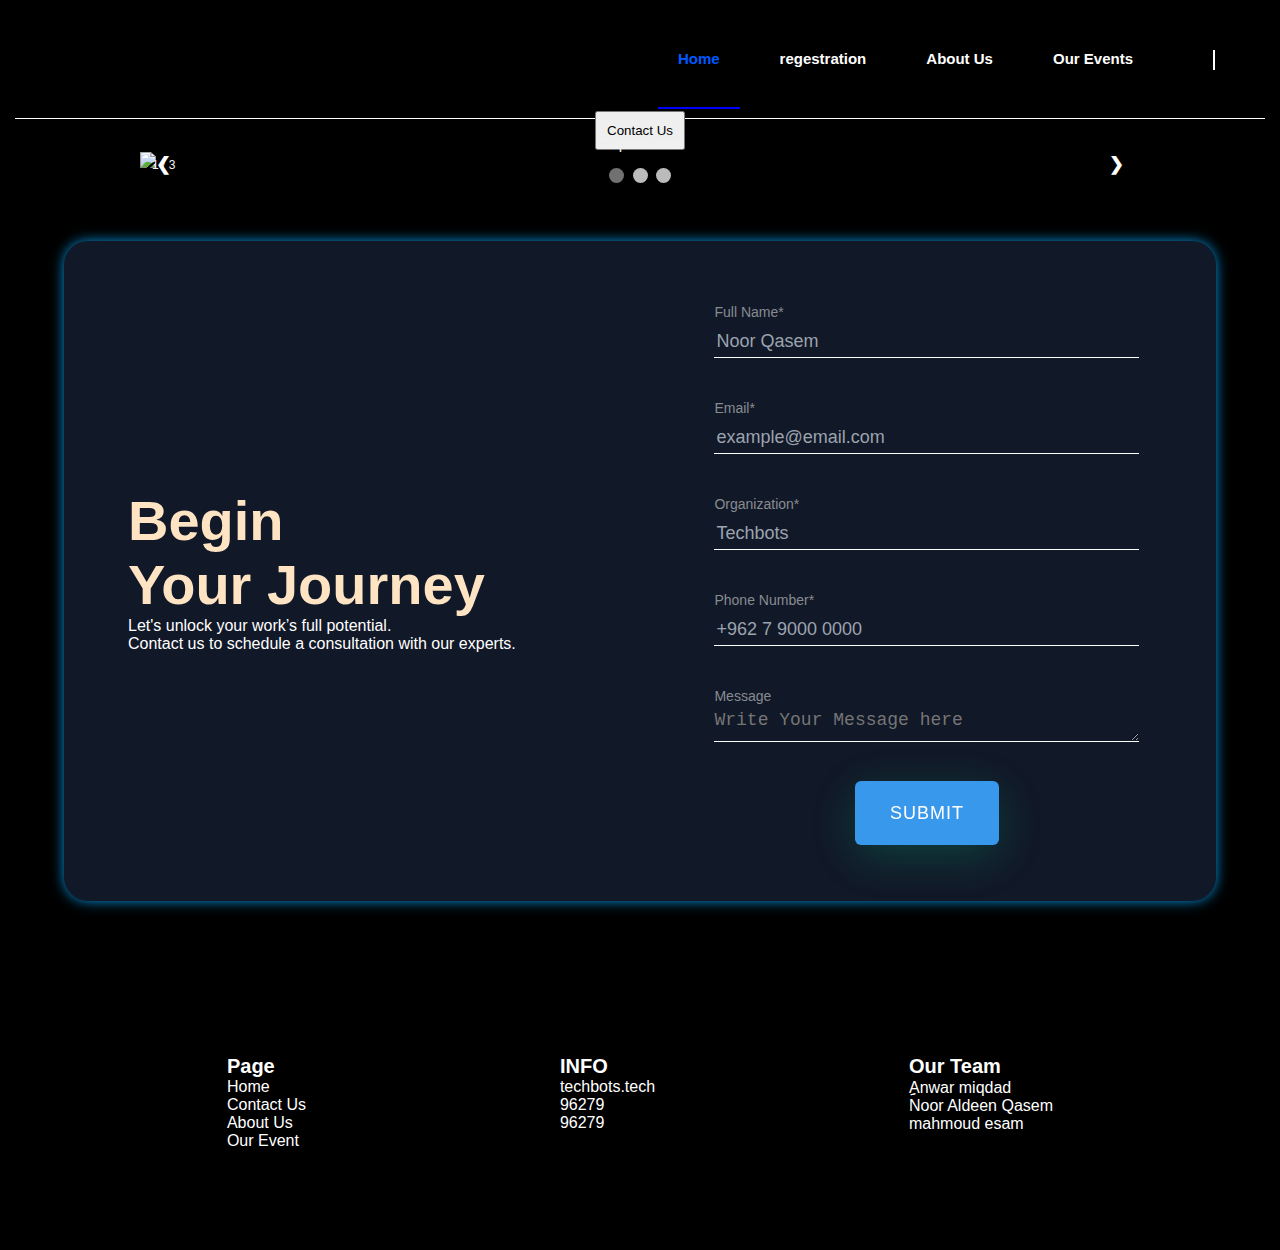
==== index.html @ 73d65dd1 "Added Home Page" ====
<!DOCTYPE html>
<html lang="en">
  <head>
    <meta charset="UTF-8" />
    <meta name="viewport" content="width=device-width, initial-scale=1.0" />
    <link rel="stylesheet" href="index.css" />
    <link rel="stylesheet" href="normalize.css" />
    <link rel="stylesheet" href="button.css" />
    <!-- Font Awesome  -->
    <link rel="stylesheet" href="all.min.css" />
    <!-- Google fonts-->
    <link rel="preconnect" href="https://fonts.googleapis.com" />
    <link rel="preconnect" href="https://fonts.gstatic.com" crossorigin />

    <link rel="stylesheet" href="" />
    <title>Techbots</title>
    <style>
      * {
        box-sizing: border-box;
      }
      body {
        font-family: Verdana, sans-serif;
        margin: 0;
      }
      .mySlides {
        display: none;
      }
      img {
        vertical-align: middle;
      }

      /* Slideshow container */
      .slideshow-container {
        max-width: 1000px;
        position: relative;
        margin: auto;
      }

      /* Next & previous buttons */
      .prev,
      .next {
        cursor: pointer;
        position: absolute;
        top: 50%;
        width: auto;
        padding: 16px;
        margin-top: -22px;
        color: white;
        font-weight: bold;
        font-size: 18px;
        transition: 0.6s ease;
        border-radius: 0 3px 3px 0;
        user-select: none;
      }

      /* Position the "next button" to the right */
      .next {
        right: 0;
        border-radius: 3px 0 0 3px;
      }

      /* On hover, add a black background color with a little bit see-through */
      .prev:hover,
      .next:hover {
        background-color: rgba(0, 0, 0, 0.8);
      }

      /* Caption text */
      .text {
        color: #f2f2f2;
        font-size: 15px;
        padding: 8px 12px;
        position: absolute;
        bottom: 8px;
        width: 100%;
        text-align: center;
      }

      /* Number text (1/3 etc) */
      .numbertext {
        color: #f2f2f2;
        font-size: 12px;
        padding: 8px 12px;
        position: absolute;
        top: 0;
      }

      /* The dots/bullets/indicators */
      .dot {
        cursor: pointer;
        height: 15px;
        width: 15px;
        margin: 0 2px;
        background-color: #bbb;
        border-radius: 50%;
        display: inline-block;
        transition: background-color 0.6s ease;
      }

      .active,
      .dot:hover {
        background-color: #717171;
      }

      /* Fading animation */
      .fade {
        animation-name: fade;
        animation-duration: 1.5s;
      }

      @keyframes fade {
        from {
          opacity: 0.4;
        }
        to {
          opacity: 1;
        }
      }

      /* On smaller screens, decrease text size */
      @media only screen and (max-width: 300px) {
        .prev,
        .next,
        .text {
          font-size: 11px;
        }
      }
    </style>
  </head>
  <body>
    <div class="videocontant">
      <header>
        <div class="container">
          <a href="index.html">
            <img src="logo.png" style="width: 150px; height: 100" alt=""
          /></a>
          <nav>
            <ul>
              <li>
                <a
                  href="index.html"
                  style="
                    color: rgb(0, 89, 255);
                    border-bottom: 2px solid rgb(0, 0, 255);
                  "
                  >Home</a
                >
              </li>
              <li><a href="contact.html">regestration</a></li>
              <li><a href="about.html">About Us</a></li>
              <li><a href="ourevent.html">Our Events</a></li>
              <li><img src="menu.svg" alt="" onclick="myFunction()"></li>
            </ul>
             <div class="form">
             
                <i class="fas fa-search"> </i>
              </div>
          </nav>
        </div>
      </header>         

   

      <div class="inernal" style="position: relative">
        <video
          src="intro.mp4"
          autoplay
          loop
          muted
          style="width: 100%; height: auto"
        ></video>
        <a href="#contact-us">
          <button
            class="but"
            style="
              position: absolute;
              bottom: 0px;
              justify-content: center;
              align-content: center;
              bottom: 0px;
              left: 50%;
              transform: translateX(-50%);
            "
          >
            Contact Us
          </button>
        </a>
      </div>
      <div class="mobile-container" id="mobile" style="top: -100px; padding: 10px;">

        <!-- Top Navigation Menu -->
        <div class="topnav">
           <div id="myLinks" class="topdiv" style="color:'6744ff';">
            <a href="index.html">Home</a>
            <a href="contact.html">regestration</a>
            <a href="about.html">About Us</a>
            <a href="ourevent.html">Our Events</a>
          </div>
      
             
          
        </div>
      </div>
    </div> 

    <div class="buttom" style="display: none">
      <a href="#contact-us" style="text-decoration: none">
        <button class="contact-us-buttom">Contact Us</button></a
      >
    </div>

    <div class="slideshow-container">
      <div class="mySlides fade">
        <div class="numbertext">1 / 3</div>
        <img src="evening.jpg" style="width: 100%" />
        <div class="text">Caption one</div>
      </div>

      <div class="mySlides fade">
        <div class="numbertext">2 / 3</div>
        <img src="evening.jpg" style="width: 100%" />
        <div class="text">Caption Two</div>
      </div>

      <div class="mySlides fade">
        <div class="numbertext">3 / 3</div>
        <img src="evening.jpg" style="width: 100%" />
        <div class="text">Caption Three</div>
      </div>

      <a class="prev" onclick="plusSlides(-1)">❮</a>
      <a class="next" onclick="plusSlides(1)">❯</a>
    </div>

    <div style="text-align: center">
      <span class="dot" onclick="currentSlide(1)"></span>
      <span class="dot" onclick="currentSlide(2)"></span>
      <span class="dot" onclick="currentSlide(3)"></span>
    </div>
    <br /><br /><br />

    <div class="boxc">
      <div class="box-contact" id="contact-us">
        <div class="contact-header">
          <h2 class="contact-title">Begin<br />Your Journey</h2>
          <div class="services-description">
            Let's unlock your work’s full potential.<br />Contact us to schedule
            a consultation with our experts.
          </div>
        </div>
        <div class="contact-form-container">
          <div class="w-form">
            <form
              id="email-form"
              name="email-form"
              data-name="Email Form"
              method="get"
              aria-label="Email Form"
            >
              <div class="input-group first">
                <div class="input-overlay">
                  <input
                    class="text-field w-input"
                    maxlength="256"
                    name="Full-Name"
                    data-name="Full Name"
                    placeholder="Noor Qasem"
                    type="text"
                    id="Full-Name"
                    required=""
                  /><label for="Full-Name" class="field-label"
                    >Full Name<span class="purple-text">*</span></label
                  >
                </div>
              </div>
              <div class="input-group">
                <div class="input-overlay">
                  <input
                    class="text-field w-input"
                    maxlength="256"
                    name="Email"
                    data-name="Email"
                    placeholder="example@email.com"
                    type="email"
                    id="Email"
                    required=""
                  /><label for="Email" class="field-label"
                    >Email<span class="purple-text">*</span></label
                  >
                </div>
              </div>
              <div class="input-group">
                <div class="input-overlay">
                  <input
                    class="text-field w-input"
                    maxlength="256"
                    name="Organization"
                    data-name="Organization"
                    placeholder="Techbots"
                    type="text"
                    id="Organization"
                    required=""
                  /><label for="Organization" class="field-label"
                    >Organization<span class="purple-text">*</span></label
                  >
                </div>
              </div>
              <div class="input-group">
                <div class="input-overlay">
                  <input
                    class="text-field w-input"
                    maxlength="256"
                    name="Phone"
                    data-name="Phone"
                    placeholder="+962 7 9000 0000"
                    type="tel"
                    id="Phone"
                    required=""
                  /><label for="Phone" class="field-label"
                    >Phone Number<span class="purple-text">*</span></label
                  >
                </div>
              </div>
              <div class="input-group">
                <div class="input-overlay">
                  <textarea
                    placeholder="Write Your Message here"
                    maxlength="5000"
                    id="Message"
                    name="Message"
                    data-name="Message"
                    class="textarea w-input"
                  ></textarea
                  ><label for="Message" class="field-label"
                    >Message<span class="purple-text"></span
                  ></label>
                </div>
              </div>

              <div
                data-kind="magnetic"
                data-w-id="79c69b9e-eefe-d1c8-4093-339d5ad7ad31"
                class="submit-container"
                style="
                  transform: translate3d(0px, 0px, 0px) scale3d(1, 1, 1)
                    rotateX(0deg) rotateY(0deg) rotateZ(0deg) skew(0deg, 0deg);
                  transform-style: preserve-3d;
                "
              >
                <div
                  class="btn-content"
                  style="
                    will-change: transform;
                    transform: translate3d(0.0008px, -0.001px, 0px)
                      scale3d(1, 1, 1) rotateX(0deg) rotateY(0deg) rotateZ(0deg)
                      skew(0deg, 0deg);
                    transform-style: preserve-3d;
                  "
                >
                  <input
                    type="submit"
                    data-wait="Please wait..."
                    class="submit-button w-button"
                    value="Submit"
                  />
                </div>
                <div
                  style="
                    transform: translate3d(-72%, 72%, 0px) scale3d(1, 1, 1)
                      rotateX(0deg) rotateY(0deg) rotateZ(0deg) skew(0deg, 0deg);
                    transform-style: preserve-3d;
                  "
                  class="btn-hover-bg"
                ></div>
              </div>
            </form>
          </div>
        </div>
      </div>
    </div>
    <!-- <div class="inside">
      <div class="one">one</div>
      <div class="two">two</div>
    </div>
    <br /><br /><br /><br /><br /><br /><br /><br /><br /><br /><br /><br /><br /><br /><br /><br /><br /><br /><br /><br /><br /><br /><br /><br /><br /> -->
    <br /><br /><br />
    <footer>
      <ul class="footer-col">
        <h3>Page</h3>
        <li><a href="index.html">Home</a></li>
        <li><a href="contact.html">Contact Us</a></li>
        <li><a href="about.html">About Us</a></li>
        <li><a href="ourevent.html">Our Event</a></li>
      </ul>
      <ul class="footer-col">
        <h3>INFO</h3>
        <li>techbots.tech</li>
        <li>96279</li>
        <li>96279</li>
      </ul>
      <ul class="footer-col">
        <h3><p>Our Team</p></h3>
        <li>ِِAnwar miqdad</li>
        <li><a href="profile.html">Noor Aldeen Qasem</a></li>
        <li>mahmoud esam</li>
      </ul>
    </footer>

    <script>
    function myFunction() {   
        
        var x = document.getElementById("mobile");
       
        if (x.style.display === "block") {
          x.style.display = "none";
          //    y.style.display="none";
        } else {
          x.style.display = "block";
          //y.style.display="flex !important";
        }
      }

      let slideIndex = 1;
      showSlides(slideIndex);

      function plusSlides(n) {
        showSlides((slideIndex += n));
      }

      function currentSlide(n) {
        showSlides((slideIndex = n));
      }

      function showSlides(n) {
        let i;
        let slides = document.getElementsByClassName("mySlides");
        let dots = document.getElementsByClassName("dot");
        if (n > slides.length) {
          slideIndex = 1;
        }
        if (n < 1) {
          slideIndex = slides.length;
        }
        for (i = 0; i < slides.length; i++) {
          slides[i].style.display = "none";
        }
        for (i = 0; i < dots.length; i++) {
          dots[i].className = dots[i].className.replace(" active", "");
        }
        slides[slideIndex - 1].style.display = "block";
        dots[slideIndex - 1].className += " active";
      }
      
    </script>
  </body>
</html>
---- index.css ----
* {
  box-sizing: border-box;
  -moz-box-sizing: border-box;
  padding: 0;
   margin: 0;
}
html {
  scroll-behavior: smooth;
}
body {
  font-family: sans-serif;
  background-color: black;
  
}
ul {
  list-style: none;
}
.videocontant{
  width: 100%;
  height: 25%;
  position: relative;
  right: 0;
  bottom: 0;
}
video {
  bottom: 0;
  right: 0;
  width: 100%;
  height: 100%;
  z-index: -1;
  display: block;
  position: relative;

}

/* @media (min-aspect-ratio: 16/9) {
    video {
    width: 100%;
    height: auto;
    height: 100%;
  }
}
@media (max-aspect-ratio: 16/9) {
      video {
    width: auto;
    height: 100%;
  }
} */
@media (max-width: 450px) {
}
/* @media (min-width: 450px) {
  .gg .block2,
  .gg .block {
    width: calc(50%);
  }
  .text {
    font-size: 14px;
    overflow: hidden;
  }
} */
/*Small Screens*/
@media (min-width:800px) {
  header nav ul li img,
  header nav .form i img {
    display: none !important;
    

  }
  .mobile-container{
    display: none !important;
  }
}
@media (max-width: 800px) {
   header .container nav ul li a {
    display: none !important;
  }
  header .container {
    padding: 10px;
  }
  .footer-col {
    display: block !important;
    padding: 40px;
    width: 100%;
  }
  .footer-col li {
    font-size: 10px;
    padding: 1px !important;

    white-space: nowrap;
  }
  .footer-col h3 {
    white-space: nowrap;
    font-size: 15px;
  }
}
/* 
@media (min-width: 900px) {
  .gg .block2,
  .gg .block {
    width: calc(500px);
    overflow: hidden;
  }
  .text {
    font-size: 17px;

    overflow: hidden;
  }
}*/

.container {
  padding-left: 15px;
  padding-right: 15px;
  margin-left: auto;
  margin-right: auto;
}


header .container {
  display: flex;
  justify-content: space-between;

  align-items: center;
  position: absolute;
  width: 100%;
}

header .container::after {
  content: "";
  position: absolute;
  height: 1px;
  background-color: rgb(255, 255, 255);
  width: calc(100% - 30px);
  bottom: 0;
  left: 15px;
}
header nav {
  flex: 1;
  display: flex;
  justify-content: flex-end;
  align-items: center;
}
header nav ul {
    
  display: flex;
}
header .container nav ul li img,
header .container nav ul li a {
  display: block;
  margin: 10px;
  color: rgb(255, 255, 255);
  font-size: 15px;
  font-weight: bold;
  font-family: sans-serif;
  text-decoration: none;
  padding: 40px 20px;
  position: relative;
  transition: 0.03s;
  z-index: 5;
}
header .container nav ul li img{
  right: -77px;
  display: block;
}

header nav ul li a:active,
header nav ul li a:hover {
  color: rgb(0, 89, 255);
  border-bottom: 2px solid rgb(0, 0, 255);
}
header nav .form {
  width: 1px;
  position: relative;
  height: 20px;
  margin-left: 100px;
  border: 1px solid rgb(255, 255, 255);
  right: 50px;
}
header nav .form i {
  color: rgb(255, 255, 255);
  position: absolute;
  font-size: 20px;
  top: 10%;
  transform: translate(10px);
}
header nav .form i img {
  transform: translate(-38px);
  top: -4px;
  position: absolute;
}

.mobile-container {
  display: block;
  position: relative;
  top: 65px;
   background-color: #c2b7ff;
  padding: 28px;
  align-content: space-between;
  border: black 1px solid;
 }
 .mobile-container .topdiv a:hover{
  color: #745fec;
 }
 .mobile-container .topdiv{
  color: #000;
  width: 100%;
  display: flex;
  flex-wrap: wrap;
  justify-content: space-evenly;

 
   
 } 
 .mobile-container .topdiv a{
  margin: 12px;
 
  
    
  } 
 .mobile-container .topnav{
 align-content: center;
 display: flex; justify-content: space-evenly;
 flex-wrap: wrap;
 }
 
 #mobile{
  display: none;
 }
 .buttom{
  align-content: center;
  position: absolute;
  width: 100%;
  justify-content: center;

 }
.buttom .contact-us-buttom { 
 
  display: flex;
   background-color:black;
  border-radius: 5%;
  padding: 15px;
  text-align: center;
  z-index: 2;
  box-shadow: 0 0 5px 0 rgb(0, 0, 109), 0 0 6px 0 #b3b3ff;
  transition: 0.2s;
  color: #3898ec; 
     
   
 
   
   }
   
.buttom .contact-us-buttom :active,
.buttom .contact-us-buttom:hover{
     display: flex !important;
    margin-left: 30px;
    box-shadow: 0 0 20px 0 #0bfffb;
     animation-delay: 2s;
      color: #11ebab;
}
.inside {
    display: grid;
    width: 20px;
    grid-row: 10px 10px;
    color: white; 
    position: sticky;
    top: 100px;
 }
.inside .one{
    background-color: #0bfffb;

}
.inside .two{
    background-color: #8ca1a1;

}
.boxc{
  width: 100%;
  height: 100%;
  display: flex;
  position: relative;
  justify-content: center;

}
.boxc .box-contact{
 
  width: 90%;
      border: 1px solid var(--gold);
    border-radius: 24px;
    justify-content: space-between;
    align-items: center;
    padding: 56px 64px;
    display: flex;
    position: relative;
    overflow: hidden;
    box-shadow: 0 0 14px -1px #08a8ff;
    background-color: #111827;


  
 }
 .boxc .input-overlay {
  z-index: -1;
  width: 100%;
  background-color: transparent;
  flex-direction: column-reverse;
  padding: 6px 12px 10px;
  display: flex;
}
.boxc .submit-button {
  
  width: 100%;
  height: 100%;
  text-align: center;
  letter-spacing: 1px;
  text-transform: uppercase;
  background-color: #111827;
  padding: 0;
  color: white;
  font-size: 18px;
  transition: color .35s linear;
  display: block;
  position: relative;
}
.boxc .w-button {
  color: #ffffff;
  line-height: inherit;
  cursor: pointer;
  background-color: #3898ec;
  border: 0;
  border-radius: 0;
  padding: 9px 15px;
  text-decoration: none;
  display: inline-block;
  transition: 1s;
}
.boxc .w-button:hover{
  color: #111827 !important;
  letter-spacing: 3px;
  background-color: #00ffbb;
}

.boxc .submit-container {
  width: 144px;
  height: 64px;
  border: 1px solid var(--phi-500);
  border-radius: 6px;
  justify-content: center;
  align-items: center;
  margin-top: 28px;
  margin-left: auto;
  margin-right: auto;
  transition: box-shadow .35s cubic-bezier(.77,0,.175,1);
  display: flex;
  position: relative;
  overflow: hidden;
  box-shadow: 0 11px 45px rgba(2,228,162,.2)
}

.boxc .submit-container:hover {
  box-shadow: 0 11px 45px rgba(2,228,162,.3)
}

.boxc .btn-hover-bg {
  z-index: -1;
  width: 200px;
  height: 200px;
  background-color: var(--phi-500);
  border-radius: 50%;
  position: absolute;
  transform: translate(-72%,72%);
}

.boxc .btn-hover-bg.main {
  background-color: #11ebab
}

.boxc .btn-hover-bg.blue {
  background-color: #3cf8fc
}

.boxc .btn-content {
  width: 100%;
  height: 100%;
  justify-content: center;
  align-items: center;
  display: flex
}
.boxc .box-contact .contact-header .contact-title {
  background-image: linear-gradient(135deg, var(--phi-500), var(--indigo-500));
  -webkit-text-fill-color: transparent;
  -webkit-background-clip: text;
  background-clip: text;
  font-size: 56px;
  line-height: 1.15;
}
.boxc .contact-title {
  background-image: linear-gradient(135deg, var(--phi-500), var(--indigo-500));
  -webkit-text-fill-color: transparent;
  -webkit-background-clip: text;
  background-clip: text;
  font-size: 56px;
  line-height: 1.15;
  background-color: bisque;
}
 
.boxc .contact-main-header {
  text-align: center
}

.boxc .contact-main-title {
  background-image: linear-gradient(135deg,var(--phi-500),var(--indigo-500));
  -webkit-text-fill-color: transparent;
  -webkit-background-clip: text;
   background-clip: text;
  font-size: 48px;
  font-weight: 500;
  display: inline-block
  
}

.boxc .contact-main-sub {
  margin-top: 40px;
  margin-bottom: 64px;
  font-size: 24px
}

.contact-main-blur {
  z-index: -1;
  filter: blur(110px);
  position: absolute;
  top: 0%;
  bottom: auto;
  left: 0%;
  right: auto
}

.boxc .text-field {
  z-index: 1;
  width: 100%;
  height: 34px;
  border-style: solid;
  border-width: 0 0 1px;
  border-color: rgb(255, 12, 12) black var(--phi-500);
  color: var(--gray-50);
  background-color: transparent;
  margin-bottom: 0;
  padding: 0 2px;
  font-size: 18px;
  line-height: 2;
  position: relative;
}
 .boxc .textarea {
  max-height: 34px;
  border-style: solid;
  border-width: 0 0 1px;
  border-color: black black var(--phi-500);
  color: var(--gray-50);
  background-color: transparent;
  margin-bottom: 0;
  padding: 0;
  font-size: 18px;
  overflow: auto;
}
.boxc  .textarea:focus {
  height: 80px;
  max-height: none;
  font-weight: 500
}
.boxc .text-field:focus {
  font-weight: 500
}

.boxc .contact-form-container {
  color: white;
  width: 44%;
  max-width: 600px;
  min-width: 416px
  

}

.boxc .contact-form-container.main {
  width: 64%;
  max-width: 600px;
  margin-left: auto;
  margin-right: auto;
  position: relative
}

.boxc .input-group {
  border-radius: 12px;
  margin-top: 24px;
  padding: 1px;
  transition: height .2s;
  position: relative
}

.boxc .input-group.first {
  background-image: none;
  margin-top: 0
}


.boxc  .field-label {
  z-index: 2;
  opacity: 1;
  color: #888c92;
  margin-bottom: 4px;
  font-size: 14px;
  font-weight: 400;
  transition: color .2s;
  position: relative;
  top: 0
}

.boxc .text-field::-ms-input-placeholder {
  color: #9ca3af
}

.boxc .text-field::placeholder {
  color: #9ca3af
}

.boxc .purple-text {
  color: var(--indigo-600)
}


.boxc  .textarea.main {
  height: 120px;
  max-height: none;
  min-height: 120px
}
.boxc .contact-blur {
  z-index: -1;
  width: 240px;
  height: 240px;
  background-color: var(--indigo-500);
  background-image: linear-gradient(to bottom,var(--phi-500),var(--indigo-500));
  filter: blur(100px);
  position: absolute;
  top: auto;
  bottom: 3%;
  left: 3%;
  right: auto
}
.boxc .submit-button:hover {
  color: var(--gray-950)
}
 
.services-description{
  color: white;
}
.boxc .submit-container .btn-content {
  width: 100%;
  height: 100%;
  justify-content: center;
  align-items: center;
  display: flex;
}
.boxc .btn-hover-bg {
  z-index: -1;
  width: 200px;
  height: 100px;
  background-color: var(--phi-500);
  border-radius: 50%;
  position: absolute;
  transform: translate(-72%,72%);
}
.w-input, .w-select {
  width: 100%;
  height: 38px;
  color: #333;
   background-color: #fff;
  border: 1px solid #ccc;
  margin-bottom: 10px;
  padding: 8px 12px;
  font-size: 14px;
  line-height: 1.42857;
  display: block;
}
footer {
  border-radius: 1% 1% 0;
  position: relative;
  background-color: black;
  color: white;
  display: inline-flex;
  justify-content: space-around;
  width: 100%;
  height: 100%;
  padding: 100px;
}
.footer-col {
  
}
footer ul h3 {
  position: relative;
  color: white;
  font: bold;
  font-size: 20px;
}
footer ul li {
  
  color: white;
}
@media (max-width: 1700px) {
  .videocontant .inernal .but{

    padding: 12px !important;
  }
    .buttom{
        display: flex;
        top: 100% !important;
    }
} 
@media (max-width: 1500px) {
  .videocontant .inernal .but{

    padding: 10px !important;
  }
    .buttom{
        display: flex;
        top: 90% !important;
    }
} 
@media (max-width: 1400px) {
  .videocontant .inernal .but{

    padding: 10px !important;
  }
    .buttom{
        display: flex;
        top: 65% !important;
    }
} 
@media (max-width: 1030px) {
  .videocontant .inernal .but{

    padding: 10px !important;
  }
    .buttom{
        display: flex;
        top: 35% !important;
    }
} 
@media (max-width: 930px) or (max-height:1400)  {
  .videocontant .inernal .but{

    padding: 10px !important;
  }
    .buttom{
        display: flex;
        top: 30% !important;
    }
}
@media (max-width: 830px) {
  .videocontant .inernal .but{

    padding: 10px !important;
  }
    .buttom{
        display: flex;
        top:30% !important;
    }
} 
@media (max-width: 730px) {
  .videocontant .inernal .but{

    padding: 10px !important;
  }
    .buttom{
        display: flex;
        top: 30% !important;
    }
 
} 
@media (max-width: 630px) {
  .videocontant .inernal .but{
    font-size: 12px !important;
    padding: 8px !important;
  }
    .buttom{
        display: flex;
        top: 30% !important;
    }
    footer{
      flex-direction: column;
      text-align: center;
        }
        footer ul h3 {
          position: relative;
          color: white;
          font: bold;
          font-family: sans-serif;
          font-size: 25px !important;
          margin: 10px !important;
        }
        footer ul li {
          font-size: 15px !important;
          color: white;
          padding: 2px !important;
        }
} 
@media (max-width: 530px) {
  .videocontant .inernal .but{
    font-size: 12px !important;
    padding: 8px !important;
  }
    .buttom{
        display: flex;
        top: 21% !important;
        
    }
    .buttom .contact-us-buttom{
      padding: 5px;
      font-size: 10px;
    }
} 
@media (max-width: 420px) {
  .videocontant .inernal .but{
    font-size: 12px !important;
    padding: 8px !important;
  }
    .buttom{
        display: flex;
        top: 21% !important;
    }
} 
@media (max-width: 400px) {
  .videocontant .inernal .but{
    font-size: 10px !important;
    padding: 6px !important;
  }
    .buttom{
        display: flex;
        top: 20% !important;
    }
} 
 
footer a {
text-decoration: none;
color: inherit;
transition: 0.3s;
 }
footer a:hover{
    color: red;
    animation: 2s 2s reverse;
}
@media screen and (max-width: 991px) {
  

  .boxc .box-contact {
      padding: 36px
  }

  .boxc .contact-header {
      width: 50%;
      max-width: 320px;
      padding-right: 10px
  }

  .boxc .contact-title {
      font-size: 48px
  }

  .boxc .contact-form-container {
      width: 55%;
      max-width: 600px;
      min-width: 0
  }

}

@media  (max-width: 767px) {

  .boxc .box-contact {
      flex-direction: column;
      align-items: center
      
  }

  .boxc .contact-header {
      width: 100%;
      max-width: none;
      padding-right: 0
  }

  .boxc .contact-title {
      font-size: 44px
  }

  .boxc .contact-form-container {
      width: 100%;
      max-width: none;
      margin-top: 24px
  }

  .boxc .contact-form-container.main {
      width: 94%
  }

  .boxc .input-overlay {
      padding-left: 10px;
      padding-right: 10px
  }



  .boxc  .contact-main-title {
      font-size: 44px
  }

  .boxc .contact-main-sub {
      margin-top: 32px;
      margin-bottom: 48px;
      font-size: 20px
  }

}

@media (max-width: 479px) {
 

  .boxc .box-contact {
      padding-left: 16px;
      padding-right: 16px
  }

  .boxc .contact-title {
      font-size: 36px
  }

  .boxc .contact-form-container.main {
      width: 100%
  }

  .boxc .input-group {
      margin-top: 16px
  }

  .boxc .text-field {
      height: 24px;
      font-size: 16px
  }

  .boxc .textarea.main,.submit-button {
      font-size: 16px
  }


}
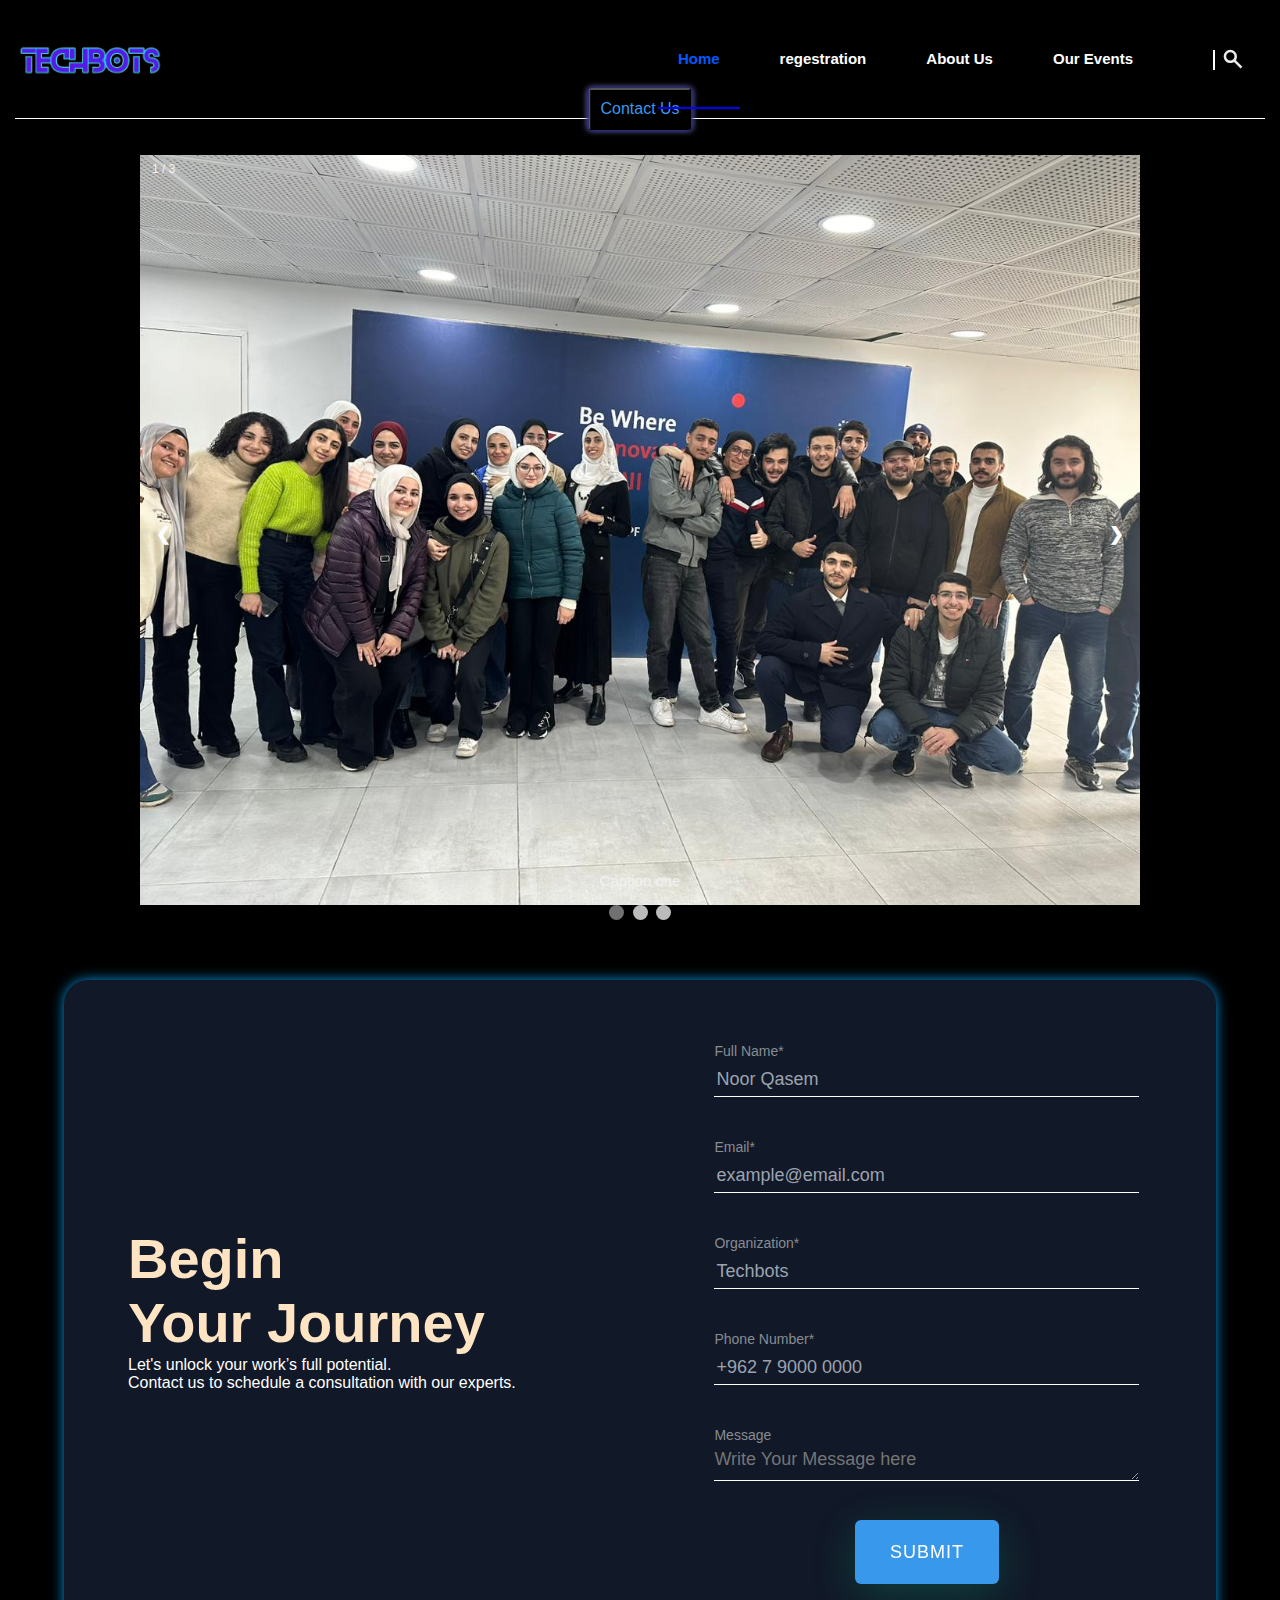
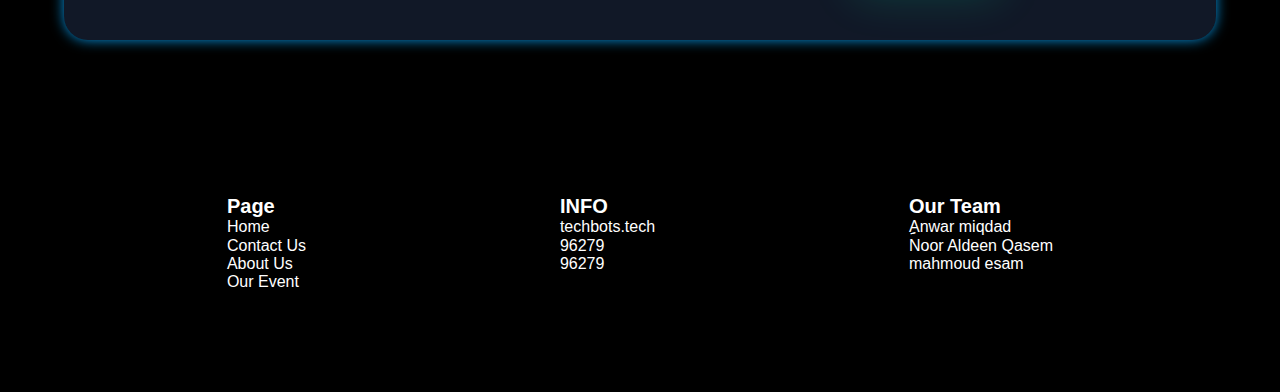
==== commit 68899c5a: "search edit" ====
--- a/index.html
+++ b/index.html
@@ -153,7 +153,7 @@
             </ul>
              <div class="form">
              
-                <i class="fas fa-search"> </i>
+              <i> <img id="search" src="search_20.svg" alt=""> </i>
               </div>
           </nav>
         </div>
--- a/index.css
+++ b/index.css
@@ -61,7 +61,7 @@
 /*Small Screens*/
 @media (min-width:800px) {
   header nav ul li img,
-  header nav .form i img {
+  header nav .form i  #menu {
     display: none !important;
     
 
@@ -175,16 +175,23 @@
   border: 1px solid rgb(255, 255, 255);
   right: 50px;
 }
-header nav .form i {
+
+header nav .form i  {
   color: rgb(255, 255, 255);
   position: absolute;
   font-size: 20px;
   top: 10%;
   transform: translate(10px);
 }
-header nav .form i img {
+header nav .form i #search{
+  top: -6px;
+  left: -4px;
+  position: absolute;
+}
+header nav .form i #menu{
   transform: translate(-38px);
   top: -4px;
+  
   position: absolute;
 }
 
--- a/button.css
+++ b/button.css
@@ -0,0 +1,33 @@
+.videocontant .inernal{
+    position: relative !important;
+}
+
+ .inernal video {
+    width: 100% !important;
+    height: auto;
+ margin-bottom:5px ;
+}
+
+.videocontant .inernal .but {
+    position: absolute;
+margin-bottom: 20px;
+    left: 0%;
+     transform: translateX(-50%);
+    display: flex;
+    background-color: black;
+    border-radius: 5%;
+    padding: 15px;
+    text-align: center;
+    z-index: 2;
+    box-shadow: 0 0 5px 0 rgb(0, 0, 109), 0 0 6px 0 #b3b3ff;
+    transition: 0.2s;
+    color: #3898ec;
+}
+.videocontant .inernal .but :active,
+.videocontant .inernal .but:hover{
+     display: flex !important;
+    margin-left: 30px;
+    box-shadow: 0 0 20px 0 #0bfffb;
+     animation-delay: 2s;
+      color: #11ebab;
+}--- a/all.min.css
+++ b/all.min.css
@@ -0,0 +1,9 @@
+/*!
+ * Font Awesome Free 6.5.1 by @fontawesome - https://fontawesome.com
+ * License - https://fontawesome.com/license/free (Icons: CC BY 4.0, Fonts: SIL OFL 1.1, Code: MIT License)
+ * Copyright 2023 Fonticons, Inc.
+ */
+.fa{font-family:var(--fa-style-family,"Font Awesome 6 Free");font-weight:var(--fa-style,900)}.fa,.fa-brands,.fa-classic,.fa-regular,.fa-sharp,.fa-solid,.fab,.far,.fas{-moz-osx-font-smoothing:grayscale;-webkit-font-smoothing:antialiased;display:var(--fa-display,inline-block);font-style:normal;font-variant:normal;line-height:1;text-rendering:auto}.fa-classic,.fa-regular,.fa-solid,.far,.fas{font-family:"Font Awesome 6 Free"}.fa-brands,.fab{font-family:"Font Awesome 6 Brands"}.fa-1x{font-size:1em}.fa-2x{font-size:2em}.fa-3x{font-size:3em}.fa-4x{font-size:4em}.fa-5x{font-size:5em}.fa-6x{font-size:6em}.fa-7x{font-size:7em}.fa-8x{font-size:8em}.fa-9x{font-size:9em}.fa-10x{font-size:10em}.fa-2xs{font-size:.625em;line-height:.1em;vertical-align:.225em}.fa-xs{font-size:.75em;line-height:.08333em;vertical-align:.125em}.fa-sm{font-size:.875em;line-height:.07143em;vertical-align:.05357em}.fa-lg{font-size:1.25em;line-height:.05em;vertical-align:-.075em}.fa-xl{font-size:1.5em;line-height:.04167em;vertical-align:-.125em}.fa-2xl{font-size:2em;line-height:.03125em;vertical-align:-.1875em}.fa-fw{text-align:center;width:1.25em}.fa-ul{list-style-type:none;margin-left:var(--fa-li-margin,2.5em);padding-left:0}.fa-ul>li{position:relative}.fa-li{left:calc(var(--fa-li-width, 2em)*-1);position:absolute;text-align:center;width:var(--fa-li-width,2em);line-height:inherit}.fa-border{border-radius:var(--fa-border-radius,.1em);border:var(--fa-border-width,.08em) var(--fa-border-style,solid) var(--fa-border-color,#eee);padding:var(--fa-border-padding,.2em .25em .15em)}.fa-pull-left{float:left;margin-right:var(--fa-pull-margin,.3em)}.fa-pull-right{float:right;margin-left:var(--fa-pull-margin,.3em)}.fa-beat{-webkit-animation-name:fa-beat;animation-name:fa-beat;-webkit-animation-delay:var(--fa-animation-delay,0s);animation-delay:var(--fa-animation-delay,0s);-webkit-animation-direction:var(--fa-animation-direction,normal);animation-direction:var(--fa-animation-direction,normal);-webkit-animation-duration:var(--fa-animation-duration,1s);animation-duration:var(--fa-animation-duration,1s);-webkit-animation-iteration-count:var(--fa-animation-iteration-count,infinite);animation-iteration-count:var(--fa-animation-iteration-count,infinite);-webkit-animation-timing-function:var(--fa-animation-timing,ease-in-out);animation-timing-function:var(--fa-animation-timing,ease-in-out)}.fa-bounce{-webkit-animation-name:fa-bounce;animation-name:fa-bounce;-webkit-animation-delay:var(--fa-animation-delay,0s);animation-delay:var(--fa-animation-delay,0s);-webkit-animation-direction:var(--fa-animation-direction,normal);animation-direction:var(--fa-animation-direction,normal);-webkit-animation-duration:var(--fa-animation-duration,1s);animation-duration:var(--fa-animation-duration,1s);-webkit-animation-iteration-count:var(--fa-animation-iteration-count,infinite);animation-iteration-count:var(--fa-animation-iteration-count,infinite);-webkit-animation-timing-function:var(--fa-animation-timing,cubic-bezier(.28,.84,.42,1));animation-timing-function:var(--fa-animation-timing,cubic-bezier(.28,.84,.42,1))}.fa-fade{-webkit-animation-name:fa-fade;animation-name:fa-fade;-webkit-animation-iteration-count:var(--fa-animation-iteration-count,infinite);animation-iteration-count:var(--fa-animation-iteration-count,infinite);-webkit-animation-timing-function:var(--fa-animation-timing,cubic-bezier(.4,0,.6,1));animation-timing-function:var(--fa-animation-timing,cubic-bezier(.4,0,.6,1))}.fa-beat-fade,.fa-fade{-webkit-animation-delay:var(--fa-animation-delay,0s);animation-delay:var(--fa-animation-delay,0s);-webkit-animation-direction:var(--fa-animation-direction,normal);animation-direction:var(--fa-animation-direction,normal);-webkit-animation-duration:var(--fa-animation-duration,1s);animation-duration:var(--fa-animation-duration,1s)}.fa-beat-fade{-webkit-animation-name:fa-beat-fade;animation-name:fa-beat-fade;-webkit-animation-iteration-count:var(--fa-animation-iteration-count,infinite);animation-iteration-count:var(--fa-animation-iteration-count,infinite);-webkit-animation-timing-function:var(--fa-animation-timing,cubic-bezier(.4,0,.6,1));animation-timing-function:var(--fa-animation-timing,cubic-bezier(.4,0,.6,1))}.fa-flip{-webkit-animation-name:fa-flip;animation-name:fa-flip;-webkit-animation-delay:var(--fa-animation-delay,0s);animation-delay:var(--fa-animation-delay,0s);-webkit-animation-direction:var(--fa-animation-direction,normal);animation-direction:var(--fa-animation-direction,normal);-webkit-animation-duration:var(--fa-animation-duration,1s);animation-duration:var(--fa-animation-duration,1s);-webkit-animation-iteration-count:var(--fa-animation-iteration-count,infinite);animation-iteration-count:var(--fa-animation-iteration-count,infinite);-webkit-animation-timing-function:var(--fa-animation-timing,ease-in-out);animation-timing-function:var(--fa-animation-timing,ease-in-out)}.fa-shake{-webkit-animation-name:fa-shake;animation-name:fa-shake;-webkit-animation-duration:var(--fa-animation-duration,1s);animation-duration:var(--fa-animation-duration,1s);-webkit-animation-iteration-count:var(--fa-animation-iteration-count,infinite);animation-iteration-count:var(--fa-animation-iteration-count,infinite);-webkit-animation-timing-function:var(--fa-animation-timing,linear);animation-timing-function:var(--fa-animation-timing,linear)}.fa-shake,.fa-spin{-webkit-animation-delay:var(--fa-animation-delay,0s);animation-delay:var(--fa-animation-delay,0s);-webkit-animation-direction:var(--fa-animation-direction,normal);animation-direction:var(--fa-animation-direction,normal)}.fa-spin{-webkit-animation-name:fa-spin;animation-name:fa-spin;-webkit-animation-duration:var(--fa-animation-duration,2s);animation-duration:var(--fa-animation-duration,2s);-webkit-animation-iteration-count:var(--fa-animation-iteration-count,infinite);animation-iteration-count:var(--fa-animation-iteration-count,infinite);-webkit-animation-timing-function:var(--fa-animation-timing,linear);animation-timing-function:var(--fa-animation-timing,linear)}.fa-spin-reverse{--fa-animation-direction:reverse}.fa-pulse,.fa-spin-pulse{-webkit-animation-name:fa-spin;animation-name:fa-spin;-webkit-animation-direction:var(--fa-animation-direction,normal);animation-direction:var(--fa-animation-direction,normal);-webkit-animation-duration:var(--fa-animation-duration,1s);animation-duration:var(--fa-animation-duration,1s);-webkit-animation-iteration-count:var(--fa-animation-iteration-count,infinite);animation-iteration-count:var(--fa-animation-iteration-count,infinite);-webkit-animation-timing-function:var(--fa-animation-timing,steps(8));animation-timing-function:var(--fa-animation-timing,steps(8))}@media (prefers-reduced-motion:reduce){.fa-beat,.fa-beat-fade,.fa-bounce,.fa-fade,.fa-flip,.fa-pulse,.fa-shake,.fa-spin,.fa-spin-pulse{-webkit-animation-delay:-1ms;animation-delay:-1ms;-webkit-animation-duration:1ms;animation-duration:1ms;-webkit-animation-iteration-count:1;animation-iteration-count:1;-webkit-transition-delay:0s;transition-delay:0s;-webkit-transition-duration:0s;transition-duration:0s}}@-webkit-keyframes fa-beat{0%,90%{-webkit-transform:scale(1);transform:scale(1)}45%{-webkit-transform:scale(var(--fa-beat-scale,1.25));transform:scale(var(--fa-beat-scale,1.25))}}@keyframes fa-beat{0%,90%{-webkit-transform:scale(1);transform:scale(1)}45%{-webkit-transform:scale(var(--fa-beat-scale,1.25));transform:scale(var(--fa-beat-scale,1.25))}}@-webkit-keyframes fa-bounce{0%{-webkit-transform:scale(1) translateY(0);transform:scale(1) translateY(0)}10%{-webkit-transform:scale(var(--fa-bounce-start-scale-x,1.1),var(--fa-bounce-start-scale-y,.9)) translateY(0);transform:scale(var(--fa-bounce-start-scale-x,1.1),var(--fa-bounce-start-scale-y,.9)) translateY(0)}30%{-webkit-transform:scale(var(--fa-bounce-jump-scale-x,.9),var(--fa-bounce-jump-scale-y,1.1)) translateY(var(--fa-bounce-height,-.5em));transform:scale(var(--fa-bounce-jump-scale-x,.9),var(--fa-bounce-jump-scale-y,1.1)) translateY(var(--fa-bounce-height,-.5em))}50%{-webkit-transform:scale(var(--fa-bounce-land-scale-x,1.05),var(--fa-bounce-land-scale-y,.95)) translateY(0);transform:scale(var(--fa-bounce-land-scale-x,1.05),var(--fa-bounce-land-scale-y,.95)) translateY(0)}57%{-webkit-transform:scale(1) translateY(var(--fa-bounce-rebound,-.125em));transform:scale(1) translateY(var(--fa-bounce-rebound,-.125em))}64%{-webkit-transform:scale(1) translateY(0);transform:scale(1) translateY(0)}to{-webkit-transform:scale(1) translateY(0);transform:scale(1) translateY(0)}}@keyframes fa-bounce{0%{-webkit-transform:scale(1) translateY(0);transform:scale(1) translateY(0)}10%{-webkit-transform:scale(var(--fa-bounce-start-scale-x,1.1),var(--fa-bounce-start-scale-y,.9)) translateY(0);transform:scale(var(--fa-bounce-start-scale-x,1.1),var(--fa-bounce-start-scale-y,.9)) translateY(0)}30%{-webkit-transform:scale(var(--fa-bounce-jump-scale-x,.9),var(--fa-bounce-jump-scale-y,1.1)) translateY(var(--fa-bounce-height,-.5em));transform:scale(var(--fa-bounce-jump-scale-x,.9),var(--fa-bounce-jump-scale-y,1.1)) translateY(var(--fa-bounce-height,-.5em))}50%{-webkit-transform:scale(var(--fa-bounce-land-scale-x,1.05),var(--fa-bounce-land-scale-y,.95)) translateY(0);transform:scale(var(--fa-bounce-land-scale-x,1.05),var(--fa-bounce-land-scale-y,.95)) translateY(0)}57%{-webkit-transform:scale(1) translateY(var(--fa-bounce-rebound,-.125em));transform:scale(1) translateY(var(--fa-bounce-rebound,-.125em))}64%{-webkit-transform:scale(1) translateY(0);transform:scale(1) translateY(0)}to{-webkit-transform:scale(1) translateY(0);transform:scale(1) translateY(0)}}@-webkit-keyframes fa-fade{50%{opacity:var(--fa-fade-opacity,.4)}}@keyframes fa-fade{50%{opacity:var(--fa-fade-opacity,.4)}}@-webkit-keyframes fa-beat-fade{0%,to{opacity:var(--fa-beat-fade-opacity,.4);-webkit-transform:scale(1);transform:scale(1)}50%{opacity:1;-webkit-transform:scale(var(--fa-beat-fade-scale,1.125));transform:scale(var(--fa-beat-fade-scale,1.125))}}@keyframes fa-beat-fade{0%,to{opacity:var(--fa-beat-fade-opacity,.4);-webkit-transform:scale(1);transform:scale(1)}50%{opacity:1;-webkit-transform:scale(var(--fa-beat-fade-scale,1.125));transform:scale(var(--fa-beat-fade-scale,1.125))}}@-webkit-keyframes fa-flip{50%{-webkit-transform:rotate3d(var(--fa-flip-x,0),var(--fa-flip-y,1),var(--fa-flip-z,0),var(--fa-flip-angle,-180deg));transform:rotate3d(var(--fa-flip-x,0),var(--fa-flip-y,1),var(--fa-flip-z,0),var(--fa-flip-angle,-180deg))}}@keyframes fa-flip{50%{-webkit-transform:rotate3d(var(--fa-flip-x,0),var(--fa-flip-y,1),var(--fa-flip-z,0),var(--fa-flip-angle,-180deg));transform:rotate3d(var(--fa-flip-x,0),var(--fa-flip-y,1),var(--fa-flip-z,0),var(--fa-flip-angle,-180deg))}}@-webkit-keyframes fa-shake{0%{-webkit-transform:rotate(-15deg);transform:rotate(-15deg)}4%{-webkit-transform:rotate(15deg);transform:rotate(15deg)}8%,24%{-webkit-transform:rotate(-18deg);transform:rotate(-18deg)}12%,28%{-webkit-transform:rotate(18deg);transform:rotate(18deg)}16%{-webkit-transform:rotate(-22deg);transform:rotate(-22deg)}20%{-webkit-transform:rotate(22deg);transform:rotate(22deg)}32%{-webkit-transform:rotate(-12deg);transform:rotate(-12deg)}36%{-webkit-transform:rotate(12deg);transform:rotate(12deg)}40%,to{-webkit-transform:rotate(0deg);transform:rotate(0deg)}}@keyframes fa-shake{0%{-webkit-transform:rotate(-15deg);transform:rotate(-15deg)}4%{-webkit-transform:rotate(15deg);transform:rotate(15deg)}8%,24%{-webkit-transform:rotate(-18deg);transform:rotate(-18deg)}12%,28%{-webkit-transform:rotate(18deg);transform:rotate(18deg)}16%{-webkit-transform:rotate(-22deg);transform:rotate(-22deg)}20%{-webkit-transform:rotate(22deg);transform:rotate(22deg)}32%{-webkit-transform:rotate(-12deg);transform:rotate(-12deg)}36%{-webkit-transform:rotate(12deg);transform:rotate(12deg)}40%,to{-webkit-transform:rotate(0deg);transform:rotate(0deg)}}@-webkit-keyframes fa-spin{0%{-webkit-transform:rotate(0deg);transform:rotate(0deg)}to{-webkit-transform:rotate(1turn);transform:rotate(1turn)}}@keyframes fa-spin{0%{-webkit-transform:rotate(0deg);transform:rotate(0deg)}to{-webkit-transform:rotate(1turn);transform:rotate(1turn)}}.fa-rotate-90{-webkit-transform:rotate(90deg);transform:rotate(90deg)}.fa-rotate-180{-webkit-transform:rotate(180deg);transform:rotate(180deg)}.fa-rotate-270{-webkit-transform:rotate(270deg);transform:rotate(270deg)}.fa-flip-horizontal{-webkit-transform:scaleX(-1);transform:scaleX(-1)}.fa-flip-vertical{-webkit-transform:scaleY(-1);transform:scaleY(-1)}.fa-flip-both,.fa-flip-horizontal.fa-flip-vertical{-webkit-transform:scale(-1);transform:scale(-1)}.fa-rotate-by{-webkit-transform:rotate(var(--fa-rotate-angle,none));transform:rotate(var(--fa-rotate-angle,none))}.fa-stack{display:inline-block;height:2em;line-height:2em;position:relative;vertical-align:middle;width:2.5em}.fa-stack-1x,.fa-stack-2x{left:0;position:absolute;text-align:center;width:100%;z-index:var(--fa-stack-z-index,auto)}.fa-stack-1x{line-height:inherit}.fa-stack-2x{font-size:2em}.fa-inverse{color:var(--fa-inverse,#fff)}
+
+.fa-0:before{content:"\30"}.fa-1:before{content:"\31"}.fa-2:before{content:"\32"}.fa-3:before{content:"\33"}.fa-4:before{content:"\34"}.fa-5:before{content:"\35"}.fa-6:before{content:"\36"}.fa-7:before{content:"\37"}.fa-8:before{content:"\38"}.fa-9:before{content:"\39"}.fa-fill-drip:before{content:"\f576"}.fa-arrows-to-circle:before{content:"\e4bd"}.fa-chevron-circle-right:before,.fa-circle-chevron-right:before{content:"\f138"}.fa-at:before{content:"\40"}.fa-trash-alt:before,.fa-trash-can:before{content:"\f2ed"}.fa-text-height:before{content:"\f034"}.fa-user-times:before,.fa-user-xmark:before{content:"\f235"}.fa-stethoscope:before{content:"\f0f1"}.fa-comment-alt:before,.fa-message:before{content:"\f27a"}.fa-info:before{content:"\f129"}.fa-compress-alt:before,.fa-down-left-and-up-right-to-center:before{content:"\f422"}.fa-explosion:before{content:"\e4e9"}.fa-file-alt:before,.fa-file-lines:before,.fa-file-text:before{content:"\f15c"}.fa-wave-square:before{content:"\f83e"}.fa-ring:before{content:"\f70b"}.fa-building-un:before{content:"\e4d9"}.fa-dice-three:before{content:"\f527"}.fa-calendar-alt:before,.fa-calendar-days:before{content:"\f073"}.fa-anchor-circle-check:before{content:"\e4aa"}.fa-building-circle-arrow-right:before{content:"\e4d1"}.fa-volleyball-ball:before,.fa-volleyball:before{content:"\f45f"}.fa-arrows-up-to-line:before{content:"\e4c2"}.fa-sort-desc:before,.fa-sort-down:before{content:"\f0dd"}.fa-circle-minus:before,.fa-minus-circle:before{content:"\f056"}.fa-door-open:before{content:"\f52b"}.fa-right-from-bracket:before,.fa-sign-out-alt:before{content:"\f2f5"}.fa-atom:before{content:"\f5d2"}.fa-soap:before{content:"\e06e"}.fa-heart-music-camera-bolt:before,.fa-icons:before{content:"\f86d"}.fa-microphone-alt-slash:before,.fa-microphone-lines-slash:before{content:"\f539"}.fa-bridge-circle-check:before{content:"\e4c9"}.fa-pump-medical:before{content:"\e06a"}.fa-fingerprint:before{content:"\f577"}.fa-hand-point-right:before{content:"\f0a4"}.fa-magnifying-glass-location:before,.fa-search-location:before{content:"\f689"}.fa-forward-step:before,.fa-step-forward:before{content:"\f051"}.fa-face-smile-beam:before,.fa-smile-beam:before{content:"\f5b8"}.fa-flag-checkered:before{content:"\f11e"}.fa-football-ball:before,.fa-football:before{content:"\f44e"}.fa-school-circle-exclamation:before{content:"\e56c"}.fa-crop:before{content:"\f125"}.fa-angle-double-down:before,.fa-angles-down:before{content:"\f103"}.fa-users-rectangle:before{content:"\e594"}.fa-people-roof:before{content:"\e537"}.fa-people-line:before{content:"\e534"}.fa-beer-mug-empty:before,.fa-beer:before{content:"\f0fc"}.fa-diagram-predecessor:before{content:"\e477"}.fa-arrow-up-long:before,.fa-long-arrow-up:before{content:"\f176"}.fa-burn:before,.fa-fire-flame-simple:before{content:"\f46a"}.fa-male:before,.fa-person:before{content:"\f183"}.fa-laptop:before{content:"\f109"}.fa-file-csv:before{content:"\f6dd"}.fa-menorah:before{content:"\f676"}.fa-truck-plane:before{content:"\e58f"}.fa-record-vinyl:before{content:"\f8d9"}.fa-face-grin-stars:before,.fa-grin-stars:before{content:"\f587"}.fa-bong:before{content:"\f55c"}.fa-pastafarianism:before,.fa-spaghetti-monster-flying:before{content:"\f67b"}.fa-arrow-down-up-across-line:before{content:"\e4af"}.fa-spoon:before,.fa-utensil-spoon:before{content:"\f2e5"}.fa-jar-wheat:before{content:"\e517"}.fa-envelopes-bulk:before,.fa-mail-bulk:before{content:"\f674"}.fa-file-circle-exclamation:before{content:"\e4eb"}.fa-circle-h:before,.fa-hospital-symbol:before{content:"\f47e"}.fa-pager:before{content:"\f815"}.fa-address-book:before,.fa-contact-book:before{content:"\f2b9"}.fa-strikethrough:before{content:"\f0cc"}.fa-k:before{content:"\4b"}.fa-landmark-flag:before{content:"\e51c"}.fa-pencil-alt:before,.fa-pencil:before{content:"\f303"}.fa-backward:before{content:"\f04a"}.fa-caret-right:before{content:"\f0da"}.fa-comments:before{content:"\f086"}.fa-file-clipboard:before,.fa-paste:before{content:"\f0ea"}.fa-code-pull-request:before{content:"\e13c"}.fa-clipboard-list:before{content:"\f46d"}.fa-truck-loading:before,.fa-truck-ramp-box:before{content:"\f4de"}.fa-user-check:before{content:"\f4fc"}.fa-vial-virus:before{content:"\e597"}.fa-sheet-plastic:before{content:"\e571"}.fa-blog:before{content:"\f781"}.fa-user-ninja:before{content:"\f504"}.fa-person-arrow-up-from-line:before{content:"\e539"}.fa-scroll-torah:before,.fa-torah:before{content:"\f6a0"}.fa-broom-ball:before,.fa-quidditch-broom-ball:before,.fa-quidditch:before{content:"\f458"}.fa-toggle-off:before{content:"\f204"}.fa-archive:before,.fa-box-archive:before{content:"\f187"}.fa-person-drowning:before{content:"\e545"}.fa-arrow-down-9-1:before,.fa-sort-numeric-desc:before,.fa-sort-numeric-down-alt:before{content:"\f886"}.fa-face-grin-tongue-squint:before,.fa-grin-tongue-squint:before{content:"\f58a"}.fa-spray-can:before{content:"\f5bd"}.fa-truck-monster:before{content:"\f63b"}.fa-w:before{content:"\57"}.fa-earth-africa:before,.fa-globe-africa:before{content:"\f57c"}.fa-rainbow:before{content:"\f75b"}.fa-circle-notch:before{content:"\f1ce"}.fa-tablet-alt:before,.fa-tablet-screen-button:before{content:"\f3fa"}.fa-paw:before{content:"\f1b0"}.fa-cloud:before{content:"\f0c2"}.fa-trowel-bricks:before{content:"\e58a"}.fa-face-flushed:before,.fa-flushed:before{content:"\f579"}.fa-hospital-user:before{content:"\f80d"}.fa-tent-arrow-left-right:before{content:"\e57f"}.fa-gavel:before,.fa-legal:before{content:"\f0e3"}.fa-binoculars:before{content:"\f1e5"}.fa-microphone-slash:before{content:"\f131"}.fa-box-tissue:before{content:"\e05b"}.fa-motorcycle:before{content:"\f21c"}.fa-bell-concierge:before,.fa-concierge-bell:before{content:"\f562"}.fa-pen-ruler:before,.fa-pencil-ruler:before{content:"\f5ae"}.fa-people-arrows-left-right:before,.fa-people-arrows:before{content:"\e068"}.fa-mars-and-venus-burst:before{content:"\e523"}.fa-caret-square-right:before,.fa-square-caret-right:before{content:"\f152"}.fa-cut:before,.fa-scissors:before{content:"\f0c4"}.fa-sun-plant-wilt:before{content:"\e57a"}.fa-toilets-portable:before{content:"\e584"}.fa-hockey-puck:before{content:"\f453"}.fa-table:before{content:"\f0ce"}.fa-magnifying-glass-arrow-right:before{content:"\e521"}.fa-digital-tachograph:before,.fa-tachograph-digital:before{content:"\f566"}.fa-users-slash:before{content:"\e073"}.fa-clover:before{content:"\e139"}.fa-mail-reply:before,.fa-reply:before{content:"\f3e5"}.fa-star-and-crescent:before{content:"\f699"}.fa-house-fire:before{content:"\e50c"}.fa-minus-square:before,.fa-square-minus:before{content:"\f146"}.fa-helicopter:before{content:"\f533"}.fa-compass:before{content:"\f14e"}.fa-caret-square-down:before,.fa-square-caret-down:before{content:"\f150"}.fa-file-circle-question:before{content:"\e4ef"}.fa-laptop-code:before{content:"\f5fc"}.fa-swatchbook:before{content:"\f5c3"}.fa-prescription-bottle:before{content:"\f485"}.fa-bars:before,.fa-navicon:before{content:"\f0c9"}.fa-people-group:before{content:"\e533"}.fa-hourglass-3:before,.fa-hourglass-end:before{content:"\f253"}.fa-heart-broken:before,.fa-heart-crack:before{content:"\f7a9"}.fa-external-link-square-alt:before,.fa-square-up-right:before{content:"\f360"}.fa-face-kiss-beam:before,.fa-kiss-beam:before{content:"\f597"}.fa-film:before{content:"\f008"}.fa-ruler-horizontal:before{content:"\f547"}.fa-people-robbery:before{content:"\e536"}.fa-lightbulb:before{content:"\f0eb"}.fa-caret-left:before{content:"\f0d9"}.fa-circle-exclamation:before,.fa-exclamation-circle:before{content:"\f06a"}.fa-school-circle-xmark:before{content:"\e56d"}.fa-arrow-right-from-bracket:before,.fa-sign-out:before{content:"\f08b"}.fa-chevron-circle-down:before,.fa-circle-chevron-down:before{content:"\f13a"}.fa-unlock-alt:before,.fa-unlock-keyhole:before{content:"\f13e"}.fa-cloud-showers-heavy:before{content:"\f740"}.fa-headphones-alt:before,.fa-headphones-simple:before{content:"\f58f"}.fa-sitemap:before{content:"\f0e8"}.fa-circle-dollar-to-slot:before,.fa-donate:before{content:"\f4b9"}.fa-memory:before{content:"\f538"}.fa-road-spikes:before{content:"\e568"}.fa-fire-burner:before{content:"\e4f1"}.fa-flag:before{content:"\f024"}.fa-hanukiah:before{content:"\f6e6"}.fa-feather:before{content:"\f52d"}.fa-volume-down:before,.fa-volume-low:before{content:"\f027"}.fa-comment-slash:before{content:"\f4b3"}.fa-cloud-sun-rain:before{content:"\f743"}.fa-compress:before{content:"\f066"}.fa-wheat-alt:before,.fa-wheat-awn:before{content:"\e2cd"}.fa-ankh:before{content:"\f644"}.fa-hands-holding-child:before{content:"\e4fa"}.fa-asterisk:before{content:"\2a"}.fa-check-square:before,.fa-square-check:before{content:"\f14a"}.fa-peseta-sign:before{content:"\e221"}.fa-header:before,.fa-heading:before{content:"\f1dc"}.fa-ghost:before{content:"\f6e2"}.fa-list-squares:before,.fa-list:before{content:"\f03a"}.fa-phone-square-alt:before,.fa-square-phone-flip:before{content:"\f87b"}.fa-cart-plus:before{content:"\f217"}.fa-gamepad:before{content:"\f11b"}.fa-circle-dot:before,.fa-dot-circle:before{content:"\f192"}.fa-dizzy:before,.fa-face-dizzy:before{content:"\f567"}.fa-egg:before{content:"\f7fb"}.fa-house-medical-circle-xmark:before{content:"\e513"}.fa-campground:before{content:"\f6bb"}.fa-folder-plus:before{content:"\f65e"}.fa-futbol-ball:before,.fa-futbol:before,.fa-soccer-ball:before{content:"\f1e3"}.fa-paint-brush:before,.fa-paintbrush:before{content:"\f1fc"}.fa-lock:before{content:"\f023"}.fa-gas-pump:before{content:"\f52f"}.fa-hot-tub-person:before,.fa-hot-tub:before{content:"\f593"}.fa-map-location:before,.fa-map-marked:before{content:"\f59f"}.fa-house-flood-water:before{content:"\e50e"}.fa-tree:before{content:"\f1bb"}.fa-bridge-lock:before{content:"\e4cc"}.fa-sack-dollar:before{content:"\f81d"}.fa-edit:before,.fa-pen-to-square:before{content:"\f044"}.fa-car-side:before{content:"\f5e4"}.fa-share-alt:before,.fa-share-nodes:before{content:"\f1e0"}.fa-heart-circle-minus:before{content:"\e4ff"}.fa-hourglass-2:before,.fa-hourglass-half:before{content:"\f252"}.fa-microscope:before{content:"\f610"}.fa-sink:before{content:"\e06d"}.fa-bag-shopping:before,.fa-shopping-bag:before{content:"\f290"}.fa-arrow-down-z-a:before,.fa-sort-alpha-desc:before,.fa-sort-alpha-down-alt:before{content:"\f881"}.fa-mitten:before{content:"\f7b5"}.fa-person-rays:before{content:"\e54d"}.fa-users:before{content:"\f0c0"}.fa-eye-slash:before{content:"\f070"}.fa-flask-vial:before{content:"\e4f3"}.fa-hand-paper:before,.fa-hand:before{content:"\f256"}.fa-om:before{content:"\f679"}.fa-worm:before{content:"\e599"}.fa-house-circle-xmark:before{content:"\e50b"}.fa-plug:before{content:"\f1e6"}.fa-chevron-up:before{content:"\f077"}.fa-hand-spock:before{content:"\f259"}.fa-stopwatch:before{content:"\f2f2"}.fa-face-kiss:before,.fa-kiss:before{content:"\f596"}.fa-bridge-circle-xmark:before{content:"\e4cb"}.fa-face-grin-tongue:before,.fa-grin-tongue:before{content:"\f589"}.fa-chess-bishop:before{content:"\f43a"}.fa-face-grin-wink:before,.fa-grin-wink:before{content:"\f58c"}.fa-deaf:before,.fa-deafness:before,.fa-ear-deaf:before,.fa-hard-of-hearing:before{content:"\f2a4"}.fa-road-circle-check:before{content:"\e564"}.fa-dice-five:before{content:"\f523"}.fa-rss-square:before,.fa-square-rss:before{content:"\f143"}.fa-land-mine-on:before{content:"\e51b"}.fa-i-cursor:before{content:"\f246"}.fa-stamp:before{content:"\f5bf"}.fa-stairs:before{content:"\e289"}.fa-i:before{content:"\49"}.fa-hryvnia-sign:before,.fa-hryvnia:before{content:"\f6f2"}.fa-pills:before{content:"\f484"}.fa-face-grin-wide:before,.fa-grin-alt:before{content:"\f581"}.fa-tooth:before{content:"\f5c9"}.fa-v:before{content:"\56"}.fa-bangladeshi-taka-sign:before{content:"\e2e6"}.fa-bicycle:before{content:"\f206"}.fa-rod-asclepius:before,.fa-rod-snake:before,.fa-staff-aesculapius:before,.fa-staff-snake:before{content:"\e579"}.fa-head-side-cough-slash:before{content:"\e062"}.fa-ambulance:before,.fa-truck-medical:before{content:"\f0f9"}.fa-wheat-awn-circle-exclamation:before{content:"\e598"}.fa-snowman:before{content:"\f7d0"}.fa-mortar-pestle:before{content:"\f5a7"}.fa-road-barrier:before{content:"\e562"}.fa-school:before{content:"\f549"}.fa-igloo:before{content:"\f7ae"}.fa-joint:before{content:"\f595"}.fa-angle-right:before{content:"\f105"}.fa-horse:before{content:"\f6f0"}.fa-q:before{content:"\51"}.fa-g:before{content:"\47"}.fa-notes-medical:before{content:"\f481"}.fa-temperature-2:before,.fa-temperature-half:before,.fa-thermometer-2:before,.fa-thermometer-half:before{content:"\f2c9"}.fa-dong-sign:before{content:"\e169"}.fa-capsules:before{content:"\f46b"}.fa-poo-bolt:before,.fa-poo-storm:before{content:"\f75a"}.fa-face-frown-open:before,.fa-frown-open:before{content:"\f57a"}.fa-hand-point-up:before{content:"\f0a6"}.fa-money-bill:before{content:"\f0d6"}.fa-bookmark:before{content:"\f02e"}.fa-align-justify:before{content:"\f039"}.fa-umbrella-beach:before{content:"\f5ca"}.fa-helmet-un:before{content:"\e503"}.fa-bullseye:before{content:"\f140"}.fa-bacon:before{content:"\f7e5"}.fa-hand-point-down:before{content:"\f0a7"}.fa-arrow-up-from-bracket:before{content:"\e09a"}.fa-folder-blank:before,.fa-folder:before{content:"\f07b"}.fa-file-medical-alt:before,.fa-file-waveform:before{content:"\f478"}.fa-radiation:before{content:"\f7b9"}.fa-chart-simple:before{content:"\e473"}.fa-mars-stroke:before{content:"\f229"}.fa-vial:before{content:"\f492"}.fa-dashboard:before,.fa-gauge-med:before,.fa-gauge:before,.fa-tachometer-alt-average:before{content:"\f624"}.fa-magic-wand-sparkles:before,.fa-wand-magic-sparkles:before{content:"\e2ca"}.fa-e:before{content:"\45"}.fa-pen-alt:before,.fa-pen-clip:before{content:"\f305"}.fa-bridge-circle-exclamation:before{content:"\e4ca"}.fa-user:before{content:"\f007"}.fa-school-circle-check:before{content:"\e56b"}.fa-dumpster:before{content:"\f793"}.fa-shuttle-van:before,.fa-van-shuttle:before{content:"\f5b6"}.fa-building-user:before{content:"\e4da"}.fa-caret-square-left:before,.fa-square-caret-left:before{content:"\f191"}.fa-highlighter:before{content:"\f591"}.fa-key:before{content:"\f084"}.fa-bullhorn:before{content:"\f0a1"}.fa-globe:before{content:"\f0ac"}.fa-synagogue:before{content:"\f69b"}.fa-person-half-dress:before{content:"\e548"}.fa-road-bridge:before{content:"\e563"}.fa-location-arrow:before{content:"\f124"}.fa-c:before{content:"\43"}.fa-tablet-button:before{content:"\f10a"}.fa-building-lock:before{content:"\e4d6"}.fa-pizza-slice:before{content:"\f818"}.fa-money-bill-wave:before{content:"\f53a"}.fa-area-chart:before,.fa-chart-area:before{content:"\f1fe"}.fa-house-flag:before{content:"\e50d"}.fa-person-circle-minus:before{content:"\e540"}.fa-ban:before,.fa-cancel:before{content:"\f05e"}.fa-camera-rotate:before{content:"\e0d8"}.fa-air-freshener:before,.fa-spray-can-sparkles:before{content:"\f5d0"}.fa-star:before{content:"\f005"}.fa-repeat:before{content:"\f363"}.fa-cross:before{content:"\f654"}.fa-box:before{content:"\f466"}.fa-venus-mars:before{content:"\f228"}.fa-arrow-pointer:before,.fa-mouse-pointer:before{content:"\f245"}.fa-expand-arrows-alt:before,.fa-maximize:before{content:"\f31e"}.fa-charging-station:before{content:"\f5e7"}.fa-shapes:before,.fa-triangle-circle-square:before{content:"\f61f"}.fa-random:before,.fa-shuffle:before{content:"\f074"}.fa-person-running:before,.fa-running:before{content:"\f70c"}.fa-mobile-retro:before{content:"\e527"}.fa-grip-lines-vertical:before{content:"\f7a5"}.fa-spider:before{content:"\f717"}.fa-hands-bound:before{content:"\e4f9"}.fa-file-invoice-dollar:before{content:"\f571"}.fa-plane-circle-exclamation:before{content:"\e556"}.fa-x-ray:before{content:"\f497"}.fa-spell-check:before{content:"\f891"}.fa-slash:before{content:"\f715"}.fa-computer-mouse:before,.fa-mouse:before{content:"\f8cc"}.fa-arrow-right-to-bracket:before,.fa-sign-in:before{content:"\f090"}.fa-shop-slash:before,.fa-store-alt-slash:before{content:"\e070"}.fa-server:before{content:"\f233"}.fa-virus-covid-slash:before{content:"\e4a9"}.fa-shop-lock:before{content:"\e4a5"}.fa-hourglass-1:before,.fa-hourglass-start:before{content:"\f251"}.fa-blender-phone:before{content:"\f6b6"}.fa-building-wheat:before{content:"\e4db"}.fa-person-breastfeeding:before{content:"\e53a"}.fa-right-to-bracket:before,.fa-sign-in-alt:before{content:"\f2f6"}.fa-venus:before{content:"\f221"}.fa-passport:before{content:"\f5ab"}.fa-heart-pulse:before,.fa-heartbeat:before{content:"\f21e"}.fa-people-carry-box:before,.fa-people-carry:before{content:"\f4ce"}.fa-temperature-high:before{content:"\f769"}.fa-microchip:before{content:"\f2db"}.fa-crown:before{content:"\f521"}.fa-weight-hanging:before{content:"\f5cd"}.fa-xmarks-lines:before{content:"\e59a"}.fa-file-prescription:before{content:"\f572"}.fa-weight-scale:before,.fa-weight:before{content:"\f496"}.fa-user-friends:before,.fa-user-group:before{content:"\f500"}.fa-arrow-up-a-z:before,.fa-sort-alpha-up:before{content:"\f15e"}.fa-chess-knight:before{content:"\f441"}.fa-face-laugh-squint:before,.fa-laugh-squint:before{content:"\f59b"}.fa-wheelchair:before{content:"\f193"}.fa-arrow-circle-up:before,.fa-circle-arrow-up:before{content:"\f0aa"}.fa-toggle-on:before{content:"\f205"}.fa-person-walking:before,.fa-walking:before{content:"\f554"}.fa-l:before{content:"\4c"}.fa-fire:before{content:"\f06d"}.fa-bed-pulse:before,.fa-procedures:before{content:"\f487"}.fa-shuttle-space:before,.fa-space-shuttle:before{content:"\f197"}.fa-face-laugh:before,.fa-laugh:before{content:"\f599"}.fa-folder-open:before{content:"\f07c"}.fa-heart-circle-plus:before{content:"\e500"}.fa-code-fork:before{content:"\e13b"}.fa-city:before{content:"\f64f"}.fa-microphone-alt:before,.fa-microphone-lines:before{content:"\f3c9"}.fa-pepper-hot:before{content:"\f816"}.fa-unlock:before{content:"\f09c"}.fa-colon-sign:before{content:"\e140"}.fa-headset:before{content:"\f590"}.fa-store-slash:before{content:"\e071"}.fa-road-circle-xmark:before{content:"\e566"}.fa-user-minus:before{content:"\f503"}.fa-mars-stroke-up:before,.fa-mars-stroke-v:before{content:"\f22a"}.fa-champagne-glasses:before,.fa-glass-cheers:before{content:"\f79f"}.fa-clipboard:before{content:"\f328"}.fa-house-circle-exclamation:before{content:"\e50a"}.fa-file-arrow-up:before,.fa-file-upload:before{content:"\f574"}.fa-wifi-3:before,.fa-wifi-strong:before,.fa-wifi:before{content:"\f1eb"}.fa-bath:before,.fa-bathtub:before{content:"\f2cd"}.fa-underline:before{content:"\f0cd"}.fa-user-edit:before,.fa-user-pen:before{content:"\f4ff"}.fa-signature:before{content:"\f5b7"}.fa-stroopwafel:before{content:"\f551"}.fa-bold:before{content:"\f032"}.fa-anchor-lock:before{content:"\e4ad"}.fa-building-ngo:before{content:"\e4d7"}.fa-manat-sign:before{content:"\e1d5"}.fa-not-equal:before{content:"\f53e"}.fa-border-style:before,.fa-border-top-left:before{content:"\f853"}.fa-map-location-dot:before,.fa-map-marked-alt:before{content:"\f5a0"}.fa-jedi:before{content:"\f669"}.fa-poll:before,.fa-square-poll-vertical:before{content:"\f681"}.fa-mug-hot:before{content:"\f7b6"}.fa-battery-car:before,.fa-car-battery:before{content:"\f5df"}.fa-gift:before{content:"\f06b"}.fa-dice-two:before{content:"\f528"}.fa-chess-queen:before{content:"\f445"}.fa-glasses:before{content:"\f530"}.fa-chess-board:before{content:"\f43c"}.fa-building-circle-check:before{content:"\e4d2"}.fa-person-chalkboard:before{content:"\e53d"}.fa-mars-stroke-h:before,.fa-mars-stroke-right:before{content:"\f22b"}.fa-hand-back-fist:before,.fa-hand-rock:before{content:"\f255"}.fa-caret-square-up:before,.fa-square-caret-up:before{content:"\f151"}.fa-cloud-showers-water:before{content:"\e4e4"}.fa-bar-chart:before,.fa-chart-bar:before{content:"\f080"}.fa-hands-bubbles:before,.fa-hands-wash:before{content:"\e05e"}.fa-less-than-equal:before{content:"\f537"}.fa-train:before{content:"\f238"}.fa-eye-low-vision:before,.fa-low-vision:before{content:"\f2a8"}.fa-crow:before{content:"\f520"}.fa-sailboat:before{content:"\e445"}.fa-window-restore:before{content:"\f2d2"}.fa-plus-square:before,.fa-square-plus:before{content:"\f0fe"}.fa-torii-gate:before{content:"\f6a1"}.fa-frog:before{content:"\f52e"}.fa-bucket:before{content:"\e4cf"}.fa-image:before{content:"\f03e"}.fa-microphone:before{content:"\f130"}.fa-cow:before{content:"\f6c8"}.fa-caret-up:before{content:"\f0d8"}.fa-screwdriver:before{content:"\f54a"}.fa-folder-closed:before{content:"\e185"}.fa-house-tsunami:before{content:"\e515"}.fa-square-nfi:before{content:"\e576"}.fa-arrow-up-from-ground-water:before{content:"\e4b5"}.fa-glass-martini-alt:before,.fa-martini-glass:before{content:"\f57b"}.fa-rotate-back:before,.fa-rotate-backward:before,.fa-rotate-left:before,.fa-undo-alt:before{content:"\f2ea"}.fa-columns:before,.fa-table-columns:before{content:"\f0db"}.fa-lemon:before{content:"\f094"}.fa-head-side-mask:before{content:"\e063"}.fa-handshake:before{content:"\f2b5"}.fa-gem:before{content:"\f3a5"}.fa-dolly-box:before,.fa-dolly:before{content:"\f472"}.fa-smoking:before{content:"\f48d"}.fa-compress-arrows-alt:before,.fa-minimize:before{content:"\f78c"}.fa-monument:before{content:"\f5a6"}.fa-snowplow:before{content:"\f7d2"}.fa-angle-double-right:before,.fa-angles-right:before{content:"\f101"}.fa-cannabis:before{content:"\f55f"}.fa-circle-play:before,.fa-play-circle:before{content:"\f144"}.fa-tablets:before{content:"\f490"}.fa-ethernet:before{content:"\f796"}.fa-eur:before,.fa-euro-sign:before,.fa-euro:before{content:"\f153"}.fa-chair:before{content:"\f6c0"}.fa-check-circle:before,.fa-circle-check:before{content:"\f058"}.fa-circle-stop:before,.fa-stop-circle:before{content:"\f28d"}.fa-compass-drafting:before,.fa-drafting-compass:before{content:"\f568"}.fa-plate-wheat:before{content:"\e55a"}.fa-icicles:before{content:"\f7ad"}.fa-person-shelter:before{content:"\e54f"}.fa-neuter:before{content:"\f22c"}.fa-id-badge:before{content:"\f2c1"}.fa-marker:before{content:"\f5a1"}.fa-face-laugh-beam:before,.fa-laugh-beam:before{content:"\f59a"}.fa-helicopter-symbol:before{content:"\e502"}.fa-universal-access:before{content:"\f29a"}.fa-chevron-circle-up:before,.fa-circle-chevron-up:before{content:"\f139"}.fa-lari-sign:before{content:"\e1c8"}.fa-volcano:before{content:"\f770"}.fa-person-walking-dashed-line-arrow-right:before{content:"\e553"}.fa-gbp:before,.fa-pound-sign:before,.fa-sterling-sign:before{content:"\f154"}.fa-viruses:before{content:"\e076"}.fa-square-person-confined:before{content:"\e577"}.fa-user-tie:before{content:"\f508"}.fa-arrow-down-long:before,.fa-long-arrow-down:before{content:"\f175"}.fa-tent-arrow-down-to-line:before{content:"\e57e"}.fa-certificate:before{content:"\f0a3"}.fa-mail-reply-all:before,.fa-reply-all:before{content:"\f122"}.fa-suitcase:before{content:"\f0f2"}.fa-person-skating:before,.fa-skating:before{content:"\f7c5"}.fa-filter-circle-dollar:before,.fa-funnel-dollar:before{content:"\f662"}.fa-camera-retro:before{content:"\f083"}.fa-arrow-circle-down:before,.fa-circle-arrow-down:before{content:"\f0ab"}.fa-arrow-right-to-file:before,.fa-file-import:before{content:"\f56f"}.fa-external-link-square:before,.fa-square-arrow-up-right:before{content:"\f14c"}.fa-box-open:before{content:"\f49e"}.fa-scroll:before{content:"\f70e"}.fa-spa:before{content:"\f5bb"}.fa-location-pin-lock:before{content:"\e51f"}.fa-pause:before{content:"\f04c"}.fa-hill-avalanche:before{content:"\e507"}.fa-temperature-0:before,.fa-temperature-empty:before,.fa-thermometer-0:before,.fa-thermometer-empty:before{content:"\f2cb"}.fa-bomb:before{content:"\f1e2"}.fa-registered:before{content:"\f25d"}.fa-address-card:before,.fa-contact-card:before,.fa-vcard:before{content:"\f2bb"}.fa-balance-scale-right:before,.fa-scale-unbalanced-flip:before{content:"\f516"}.fa-subscript:before{content:"\f12c"}.fa-diamond-turn-right:before,.fa-directions:before{content:"\f5eb"}.fa-burst:before{content:"\e4dc"}.fa-house-laptop:before,.fa-laptop-house:before{content:"\e066"}.fa-face-tired:before,.fa-tired:before{content:"\f5c8"}.fa-money-bills:before{content:"\e1f3"}.fa-smog:before{content:"\f75f"}.fa-crutch:before{content:"\f7f7"}.fa-cloud-arrow-up:before,.fa-cloud-upload-alt:before,.fa-cloud-upload:before{content:"\f0ee"}.fa-palette:before{content:"\f53f"}.fa-arrows-turn-right:before{content:"\e4c0"}.fa-vest:before{content:"\e085"}.fa-ferry:before{content:"\e4ea"}.fa-arrows-down-to-people:before{content:"\e4b9"}.fa-seedling:before,.fa-sprout:before{content:"\f4d8"}.fa-arrows-alt-h:before,.fa-left-right:before{content:"\f337"}.fa-boxes-packing:before{content:"\e4c7"}.fa-arrow-circle-left:before,.fa-circle-arrow-left:before{content:"\f0a8"}.fa-group-arrows-rotate:before{content:"\e4f6"}.fa-bowl-food:before{content:"\e4c6"}.fa-candy-cane:before{content:"\f786"}.fa-arrow-down-wide-short:before,.fa-sort-amount-asc:before,.fa-sort-amount-down:before{content:"\f160"}.fa-cloud-bolt:before,.fa-thunderstorm:before{content:"\f76c"}.fa-remove-format:before,.fa-text-slash:before{content:"\f87d"}.fa-face-smile-wink:before,.fa-smile-wink:before{content:"\f4da"}.fa-file-word:before{content:"\f1c2"}.fa-file-powerpoint:before{content:"\f1c4"}.fa-arrows-h:before,.fa-arrows-left-right:before{content:"\f07e"}.fa-house-lock:before{content:"\e510"}.fa-cloud-arrow-down:before,.fa-cloud-download-alt:before,.fa-cloud-download:before{content:"\f0ed"}.fa-children:before{content:"\e4e1"}.fa-blackboard:before,.fa-chalkboard:before{content:"\f51b"}.fa-user-alt-slash:before,.fa-user-large-slash:before{content:"\f4fa"}.fa-envelope-open:before{content:"\f2b6"}.fa-handshake-alt-slash:before,.fa-handshake-simple-slash:before{content:"\e05f"}.fa-mattress-pillow:before{content:"\e525"}.fa-guarani-sign:before{content:"\e19a"}.fa-arrows-rotate:before,.fa-refresh:before,.fa-sync:before{content:"\f021"}.fa-fire-extinguisher:before{content:"\f134"}.fa-cruzeiro-sign:before{content:"\e152"}.fa-greater-than-equal:before{content:"\f532"}.fa-shield-alt:before,.fa-shield-halved:before{content:"\f3ed"}.fa-atlas:before,.fa-book-atlas:before{content:"\f558"}.fa-virus:before{content:"\e074"}.fa-envelope-circle-check:before{content:"\e4e8"}.fa-layer-group:before{content:"\f5fd"}.fa-arrows-to-dot:before{content:"\e4be"}.fa-archway:before{content:"\f557"}.fa-heart-circle-check:before{content:"\e4fd"}.fa-house-chimney-crack:before,.fa-house-damage:before{content:"\f6f1"}.fa-file-archive:before,.fa-file-zipper:before{content:"\f1c6"}.fa-square:before{content:"\f0c8"}.fa-glass-martini:before,.fa-martini-glass-empty:before{content:"\f000"}.fa-couch:before{content:"\f4b8"}.fa-cedi-sign:before{content:"\e0df"}.fa-italic:before{content:"\f033"}.fa-church:before{content:"\f51d"}.fa-comments-dollar:before{content:"\f653"}.fa-democrat:before{content:"\f747"}.fa-z:before{content:"\5a"}.fa-person-skiing:before,.fa-skiing:before{content:"\f7c9"}.fa-road-lock:before{content:"\e567"}.fa-a:before{content:"\41"}.fa-temperature-arrow-down:before,.fa-temperature-down:before{content:"\e03f"}.fa-feather-alt:before,.fa-feather-pointed:before{content:"\f56b"}.fa-p:before{content:"\50"}.fa-snowflake:before{content:"\f2dc"}.fa-newspaper:before{content:"\f1ea"}.fa-ad:before,.fa-rectangle-ad:before{content:"\f641"}.fa-arrow-circle-right:before,.fa-circle-arrow-right:before{content:"\f0a9"}.fa-filter-circle-xmark:before{content:"\e17b"}.fa-locust:before{content:"\e520"}.fa-sort:before,.fa-unsorted:before{content:"\f0dc"}.fa-list-1-2:before,.fa-list-numeric:before,.fa-list-ol:before{content:"\f0cb"}.fa-person-dress-burst:before{content:"\e544"}.fa-money-check-alt:before,.fa-money-check-dollar:before{content:"\f53d"}.fa-vector-square:before{content:"\f5cb"}.fa-bread-slice:before{content:"\f7ec"}.fa-language:before{content:"\f1ab"}.fa-face-kiss-wink-heart:before,.fa-kiss-wink-heart:before{content:"\f598"}.fa-filter:before{content:"\f0b0"}.fa-question:before{content:"\3f"}.fa-file-signature:before{content:"\f573"}.fa-arrows-alt:before,.fa-up-down-left-right:before{content:"\f0b2"}.fa-house-chimney-user:before{content:"\e065"}.fa-hand-holding-heart:before{content:"\f4be"}.fa-puzzle-piece:before{content:"\f12e"}.fa-money-check:before{content:"\f53c"}.fa-star-half-alt:before,.fa-star-half-stroke:before{content:"\f5c0"}.fa-code:before{content:"\f121"}.fa-glass-whiskey:before,.fa-whiskey-glass:before{content:"\f7a0"}.fa-building-circle-exclamation:before{content:"\e4d3"}.fa-magnifying-glass-chart:before{content:"\e522"}.fa-arrow-up-right-from-square:before,.fa-external-link:before{content:"\f08e"}.fa-cubes-stacked:before{content:"\e4e6"}.fa-krw:before,.fa-won-sign:before,.fa-won:before{content:"\f159"}.fa-virus-covid:before{content:"\e4a8"}.fa-austral-sign:before{content:"\e0a9"}.fa-f:before{content:"\46"}.fa-leaf:before{content:"\f06c"}.fa-road:before{content:"\f018"}.fa-cab:before,.fa-taxi:before{content:"\f1ba"}.fa-person-circle-plus:before{content:"\e541"}.fa-chart-pie:before,.fa-pie-chart:before{content:"\f200"}.fa-bolt-lightning:before{content:"\e0b7"}.fa-sack-xmark:before{content:"\e56a"}.fa-file-excel:before{content:"\f1c3"}.fa-file-contract:before{content:"\f56c"}.fa-fish-fins:before{content:"\e4f2"}.fa-building-flag:before{content:"\e4d5"}.fa-face-grin-beam:before,.fa-grin-beam:before{content:"\f582"}.fa-object-ungroup:before{content:"\f248"}.fa-poop:before{content:"\f619"}.fa-location-pin:before,.fa-map-marker:before{content:"\f041"}.fa-kaaba:before{content:"\f66b"}.fa-toilet-paper:before{content:"\f71e"}.fa-hard-hat:before,.fa-hat-hard:before,.fa-helmet-safety:before{content:"\f807"}.fa-eject:before{content:"\f052"}.fa-arrow-alt-circle-right:before,.fa-circle-right:before{content:"\f35a"}.fa-plane-circle-check:before{content:"\e555"}.fa-face-rolling-eyes:before,.fa-meh-rolling-eyes:before{content:"\f5a5"}.fa-object-group:before{content:"\f247"}.fa-chart-line:before,.fa-line-chart:before{content:"\f201"}.fa-mask-ventilator:before{content:"\e524"}.fa-arrow-right:before{content:"\f061"}.fa-map-signs:before,.fa-signs-post:before{content:"\f277"}.fa-cash-register:before{content:"\f788"}.fa-person-circle-question:before{content:"\e542"}.fa-h:before{content:"\48"}.fa-tarp:before{content:"\e57b"}.fa-screwdriver-wrench:before,.fa-tools:before{content:"\f7d9"}.fa-arrows-to-eye:before{content:"\e4bf"}.fa-plug-circle-bolt:before{content:"\e55b"}.fa-heart:before{content:"\f004"}.fa-mars-and-venus:before{content:"\f224"}.fa-home-user:before,.fa-house-user:before{content:"\e1b0"}.fa-dumpster-fire:before{content:"\f794"}.fa-house-crack:before{content:"\e3b1"}.fa-cocktail:before,.fa-martini-glass-citrus:before{content:"\f561"}.fa-face-surprise:before,.fa-surprise:before{content:"\f5c2"}.fa-bottle-water:before{content:"\e4c5"}.fa-circle-pause:before,.fa-pause-circle:before{content:"\f28b"}.fa-toilet-paper-slash:before{content:"\e072"}.fa-apple-alt:before,.fa-apple-whole:before{content:"\f5d1"}.fa-kitchen-set:before{content:"\e51a"}.fa-r:before{content:"\52"}.fa-temperature-1:before,.fa-temperature-quarter:before,.fa-thermometer-1:before,.fa-thermometer-quarter:before{content:"\f2ca"}.fa-cube:before{content:"\f1b2"}.fa-bitcoin-sign:before{content:"\e0b4"}.fa-shield-dog:before{content:"\e573"}.fa-solar-panel:before{content:"\f5ba"}.fa-lock-open:before{content:"\f3c1"}.fa-elevator:before{content:"\e16d"}.fa-money-bill-transfer:before{content:"\e528"}.fa-money-bill-trend-up:before{content:"\e529"}.fa-house-flood-water-circle-arrow-right:before{content:"\e50f"}.fa-poll-h:before,.fa-square-poll-horizontal:before{content:"\f682"}.fa-circle:before{content:"\f111"}.fa-backward-fast:before,.fa-fast-backward:before{content:"\f049"}.fa-recycle:before{content:"\f1b8"}.fa-user-astronaut:before{content:"\f4fb"}.fa-plane-slash:before{content:"\e069"}.fa-trademark:before{content:"\f25c"}.fa-basketball-ball:before,.fa-basketball:before{content:"\f434"}.fa-satellite-dish:before{content:"\f7c0"}.fa-arrow-alt-circle-up:before,.fa-circle-up:before{content:"\f35b"}.fa-mobile-alt:before,.fa-mobile-screen-button:before{content:"\f3cd"}.fa-volume-high:before,.fa-volume-up:before{content:"\f028"}.fa-users-rays:before{content:"\e593"}.fa-wallet:before{content:"\f555"}.fa-clipboard-check:before{content:"\f46c"}.fa-file-audio:before{content:"\f1c7"}.fa-burger:before,.fa-hamburger:before{content:"\f805"}.fa-wrench:before{content:"\f0ad"}.fa-bugs:before{content:"\e4d0"}.fa-rupee-sign:before,.fa-rupee:before{content:"\f156"}.fa-file-image:before{content:"\f1c5"}.fa-circle-question:before,.fa-question-circle:before{content:"\f059"}.fa-plane-departure:before{content:"\f5b0"}.fa-handshake-slash:before{content:"\e060"}.fa-book-bookmark:before{content:"\e0bb"}.fa-code-branch:before{content:"\f126"}.fa-hat-cowboy:before{content:"\f8c0"}.fa-bridge:before{content:"\e4c8"}.fa-phone-alt:before,.fa-phone-flip:before{content:"\f879"}.fa-truck-front:before{content:"\e2b7"}.fa-cat:before{content:"\f6be"}.fa-anchor-circle-exclamation:before{content:"\e4ab"}.fa-truck-field:before{content:"\e58d"}.fa-route:before{content:"\f4d7"}.fa-clipboard-question:before{content:"\e4e3"}.fa-panorama:before{content:"\e209"}.fa-comment-medical:before{content:"\f7f5"}.fa-teeth-open:before{content:"\f62f"}.fa-file-circle-minus:before{content:"\e4ed"}.fa-tags:before{content:"\f02c"}.fa-wine-glass:before{content:"\f4e3"}.fa-fast-forward:before,.fa-forward-fast:before{content:"\f050"}.fa-face-meh-blank:before,.fa-meh-blank:before{content:"\f5a4"}.fa-parking:before,.fa-square-parking:before{content:"\f540"}.fa-house-signal:before{content:"\e012"}.fa-bars-progress:before,.fa-tasks-alt:before{content:"\f828"}.fa-faucet-drip:before{content:"\e006"}.fa-cart-flatbed:before,.fa-dolly-flatbed:before{content:"\f474"}.fa-ban-smoking:before,.fa-smoking-ban:before{content:"\f54d"}.fa-terminal:before{content:"\f120"}.fa-mobile-button:before{content:"\f10b"}.fa-house-medical-flag:before{content:"\e514"}.fa-basket-shopping:before,.fa-shopping-basket:before{content:"\f291"}.fa-tape:before{content:"\f4db"}.fa-bus-alt:before,.fa-bus-simple:before{content:"\f55e"}.fa-eye:before{content:"\f06e"}.fa-face-sad-cry:before,.fa-sad-cry:before{content:"\f5b3"}.fa-audio-description:before{content:"\f29e"}.fa-person-military-to-person:before{content:"\e54c"}.fa-file-shield:before{content:"\e4f0"}.fa-user-slash:before{content:"\f506"}.fa-pen:before{content:"\f304"}.fa-tower-observation:before{content:"\e586"}.fa-file-code:before{content:"\f1c9"}.fa-signal-5:before,.fa-signal-perfect:before,.fa-signal:before{content:"\f012"}.fa-bus:before{content:"\f207"}.fa-heart-circle-xmark:before{content:"\e501"}.fa-home-lg:before,.fa-house-chimney:before{content:"\e3af"}.fa-window-maximize:before{content:"\f2d0"}.fa-face-frown:before,.fa-frown:before{content:"\f119"}.fa-prescription:before{content:"\f5b1"}.fa-shop:before,.fa-store-alt:before{content:"\f54f"}.fa-floppy-disk:before,.fa-save:before{content:"\f0c7"}.fa-vihara:before{content:"\f6a7"}.fa-balance-scale-left:before,.fa-scale-unbalanced:before{content:"\f515"}.fa-sort-asc:before,.fa-sort-up:before{content:"\f0de"}.fa-comment-dots:before,.fa-commenting:before{content:"\f4ad"}.fa-plant-wilt:before{content:"\e5aa"}.fa-diamond:before{content:"\f219"}.fa-face-grin-squint:before,.fa-grin-squint:before{content:"\f585"}.fa-hand-holding-dollar:before,.fa-hand-holding-usd:before{content:"\f4c0"}.fa-bacterium:before{content:"\e05a"}.fa-hand-pointer:before{content:"\f25a"}.fa-drum-steelpan:before{content:"\f56a"}.fa-hand-scissors:before{content:"\f257"}.fa-hands-praying:before,.fa-praying-hands:before{content:"\f684"}.fa-arrow-right-rotate:before,.fa-arrow-rotate-forward:before,.fa-arrow-rotate-right:before,.fa-redo:before{content:"\f01e"}.fa-biohazard:before{content:"\f780"}.fa-location-crosshairs:before,.fa-location:before{content:"\f601"}.fa-mars-double:before{content:"\f227"}.fa-child-dress:before{content:"\e59c"}.fa-users-between-lines:before{content:"\e591"}.fa-lungs-virus:before{content:"\e067"}.fa-face-grin-tears:before,.fa-grin-tears:before{content:"\f588"}.fa-phone:before{content:"\f095"}.fa-calendar-times:before,.fa-calendar-xmark:before{content:"\f273"}.fa-child-reaching:before{content:"\e59d"}.fa-head-side-virus:before{content:"\e064"}.fa-user-cog:before,.fa-user-gear:before{content:"\f4fe"}.fa-arrow-up-1-9:before,.fa-sort-numeric-up:before{content:"\f163"}.fa-door-closed:before{content:"\f52a"}.fa-shield-virus:before{content:"\e06c"}.fa-dice-six:before{content:"\f526"}.fa-mosquito-net:before{content:"\e52c"}.fa-bridge-water:before{content:"\e4ce"}.fa-person-booth:before{content:"\f756"}.fa-text-width:before{content:"\f035"}.fa-hat-wizard:before{content:"\f6e8"}.fa-pen-fancy:before{content:"\f5ac"}.fa-digging:before,.fa-person-digging:before{content:"\f85e"}.fa-trash:before{content:"\f1f8"}.fa-gauge-simple-med:before,.fa-gauge-simple:before,.fa-tachometer-average:before{content:"\f629"}.fa-book-medical:before{content:"\f7e6"}.fa-poo:before{content:"\f2fe"}.fa-quote-right-alt:before,.fa-quote-right:before{content:"\f10e"}.fa-shirt:before,.fa-t-shirt:before,.fa-tshirt:before{content:"\f553"}.fa-cubes:before{content:"\f1b3"}.fa-divide:before{content:"\f529"}.fa-tenge-sign:before,.fa-tenge:before{content:"\f7d7"}.fa-headphones:before{content:"\f025"}.fa-hands-holding:before{content:"\f4c2"}.fa-hands-clapping:before{content:"\e1a8"}.fa-republican:before{content:"\f75e"}.fa-arrow-left:before{content:"\f060"}.fa-person-circle-xmark:before{content:"\e543"}.fa-ruler:before{content:"\f545"}.fa-align-left:before{content:"\f036"}.fa-dice-d6:before{content:"\f6d1"}.fa-restroom:before{content:"\f7bd"}.fa-j:before{content:"\4a"}.fa-users-viewfinder:before{content:"\e595"}.fa-file-video:before{content:"\f1c8"}.fa-external-link-alt:before,.fa-up-right-from-square:before{content:"\f35d"}.fa-table-cells:before,.fa-th:before{content:"\f00a"}.fa-file-pdf:before{content:"\f1c1"}.fa-bible:before,.fa-book-bible:before{content:"\f647"}.fa-o:before{content:"\4f"}.fa-medkit:before,.fa-suitcase-medical:before{content:"\f0fa"}.fa-user-secret:before{content:"\f21b"}.fa-otter:before{content:"\f700"}.fa-female:before,.fa-person-dress:before{content:"\f182"}.fa-comment-dollar:before{content:"\f651"}.fa-briefcase-clock:before,.fa-business-time:before{content:"\f64a"}.fa-table-cells-large:before,.fa-th-large:before{content:"\f009"}.fa-book-tanakh:before,.fa-tanakh:before{content:"\f827"}.fa-phone-volume:before,.fa-volume-control-phone:before{content:"\f2a0"}.fa-hat-cowboy-side:before{content:"\f8c1"}.fa-clipboard-user:before{content:"\f7f3"}.fa-child:before{content:"\f1ae"}.fa-lira-sign:before{content:"\f195"}.fa-satellite:before{content:"\f7bf"}.fa-plane-lock:before{content:"\e558"}.fa-tag:before{content:"\f02b"}.fa-comment:before{content:"\f075"}.fa-birthday-cake:before,.fa-cake-candles:before,.fa-cake:before{content:"\f1fd"}.fa-envelope:before{content:"\f0e0"}.fa-angle-double-up:before,.fa-angles-up:before{content:"\f102"}.fa-paperclip:before{content:"\f0c6"}.fa-arrow-right-to-city:before{content:"\e4b3"}.fa-ribbon:before{content:"\f4d6"}.fa-lungs:before{content:"\f604"}.fa-arrow-up-9-1:before,.fa-sort-numeric-up-alt:before{content:"\f887"}.fa-litecoin-sign:before{content:"\e1d3"}.fa-border-none:before{content:"\f850"}.fa-circle-nodes:before{content:"\e4e2"}.fa-parachute-box:before{content:"\f4cd"}.fa-indent:before{content:"\f03c"}.fa-truck-field-un:before{content:"\e58e"}.fa-hourglass-empty:before,.fa-hourglass:before{content:"\f254"}.fa-mountain:before{content:"\f6fc"}.fa-user-doctor:before,.fa-user-md:before{content:"\f0f0"}.fa-circle-info:before,.fa-info-circle:before{content:"\f05a"}.fa-cloud-meatball:before{content:"\f73b"}.fa-camera-alt:before,.fa-camera:before{content:"\f030"}.fa-square-virus:before{content:"\e578"}.fa-meteor:before{content:"\f753"}.fa-car-on:before{content:"\e4dd"}.fa-sleigh:before{content:"\f7cc"}.fa-arrow-down-1-9:before,.fa-sort-numeric-asc:before,.fa-sort-numeric-down:before{content:"\f162"}.fa-hand-holding-droplet:before,.fa-hand-holding-water:before{content:"\f4c1"}.fa-water:before{content:"\f773"}.fa-calendar-check:before{content:"\f274"}.fa-braille:before{content:"\f2a1"}.fa-prescription-bottle-alt:before,.fa-prescription-bottle-medical:before{content:"\f486"}.fa-landmark:before{content:"\f66f"}.fa-truck:before{content:"\f0d1"}.fa-crosshairs:before{content:"\f05b"}.fa-person-cane:before{content:"\e53c"}.fa-tent:before{content:"\e57d"}.fa-vest-patches:before{content:"\e086"}.fa-check-double:before{content:"\f560"}.fa-arrow-down-a-z:before,.fa-sort-alpha-asc:before,.fa-sort-alpha-down:before{content:"\f15d"}.fa-money-bill-wheat:before{content:"\e52a"}.fa-cookie:before{content:"\f563"}.fa-arrow-left-rotate:before,.fa-arrow-rotate-back:before,.fa-arrow-rotate-backward:before,.fa-arrow-rotate-left:before,.fa-undo:before{content:"\f0e2"}.fa-hard-drive:before,.fa-hdd:before{content:"\f0a0"}.fa-face-grin-squint-tears:before,.fa-grin-squint-tears:before{content:"\f586"}.fa-dumbbell:before{content:"\f44b"}.fa-list-alt:before,.fa-rectangle-list:before{content:"\f022"}.fa-tarp-droplet:before{content:"\e57c"}.fa-house-medical-circle-check:before{content:"\e511"}.fa-person-skiing-nordic:before,.fa-skiing-nordic:before{content:"\f7ca"}.fa-calendar-plus:before{content:"\f271"}.fa-plane-arrival:before{content:"\f5af"}.fa-arrow-alt-circle-left:before,.fa-circle-left:before{content:"\f359"}.fa-subway:before,.fa-train-subway:before{content:"\f239"}.fa-chart-gantt:before{content:"\e0e4"}.fa-indian-rupee-sign:before,.fa-indian-rupee:before,.fa-inr:before{content:"\e1bc"}.fa-crop-alt:before,.fa-crop-simple:before{content:"\f565"}.fa-money-bill-1:before,.fa-money-bill-alt:before{content:"\f3d1"}.fa-left-long:before,.fa-long-arrow-alt-left:before{content:"\f30a"}.fa-dna:before{content:"\f471"}.fa-virus-slash:before{content:"\e075"}.fa-minus:before,.fa-subtract:before{content:"\f068"}.fa-chess:before{content:"\f439"}.fa-arrow-left-long:before,.fa-long-arrow-left:before{content:"\f177"}.fa-plug-circle-check:before{content:"\e55c"}.fa-street-view:before{content:"\f21d"}.fa-franc-sign:before{content:"\e18f"}.fa-volume-off:before{content:"\f026"}.fa-american-sign-language-interpreting:before,.fa-asl-interpreting:before,.fa-hands-american-sign-language-interpreting:before,.fa-hands-asl-interpreting:before{content:"\f2a3"}.fa-cog:before,.fa-gear:before{content:"\f013"}.fa-droplet-slash:before,.fa-tint-slash:before{content:"\f5c7"}.fa-mosque:before{content:"\f678"}.fa-mosquito:before{content:"\e52b"}.fa-star-of-david:before{content:"\f69a"}.fa-person-military-rifle:before{content:"\e54b"}.fa-cart-shopping:before,.fa-shopping-cart:before{content:"\f07a"}.fa-vials:before{content:"\f493"}.fa-plug-circle-plus:before{content:"\e55f"}.fa-place-of-worship:before{content:"\f67f"}.fa-grip-vertical:before{content:"\f58e"}.fa-arrow-turn-up:before,.fa-level-up:before{content:"\f148"}.fa-u:before{content:"\55"}.fa-square-root-alt:before,.fa-square-root-variable:before{content:"\f698"}.fa-clock-four:before,.fa-clock:before{content:"\f017"}.fa-backward-step:before,.fa-step-backward:before{content:"\f048"}.fa-pallet:before{content:"\f482"}.fa-faucet:before{content:"\e005"}.fa-baseball-bat-ball:before{content:"\f432"}.fa-s:before{content:"\53"}.fa-timeline:before{content:"\e29c"}.fa-keyboard:before{content:"\f11c"}.fa-caret-down:before{content:"\f0d7"}.fa-clinic-medical:before,.fa-house-chimney-medical:before{content:"\f7f2"}.fa-temperature-3:before,.fa-temperature-three-quarters:before,.fa-thermometer-3:before,.fa-thermometer-three-quarters:before{content:"\f2c8"}.fa-mobile-android-alt:before,.fa-mobile-screen:before{content:"\f3cf"}.fa-plane-up:before{content:"\e22d"}.fa-piggy-bank:before{content:"\f4d3"}.fa-battery-3:before,.fa-battery-half:before{content:"\f242"}.fa-mountain-city:before{content:"\e52e"}.fa-coins:before{content:"\f51e"}.fa-khanda:before{content:"\f66d"}.fa-sliders-h:before,.fa-sliders:before{content:"\f1de"}.fa-folder-tree:before{content:"\f802"}.fa-network-wired:before{content:"\f6ff"}.fa-map-pin:before{content:"\f276"}.fa-hamsa:before{content:"\f665"}.fa-cent-sign:before{content:"\e3f5"}.fa-flask:before{content:"\f0c3"}.fa-person-pregnant:before{content:"\e31e"}.fa-wand-sparkles:before{content:"\f72b"}.fa-ellipsis-v:before,.fa-ellipsis-vertical:before{content:"\f142"}.fa-ticket:before{content:"\f145"}.fa-power-off:before{content:"\f011"}.fa-long-arrow-alt-right:before,.fa-right-long:before{content:"\f30b"}.fa-flag-usa:before{content:"\f74d"}.fa-laptop-file:before{content:"\e51d"}.fa-teletype:before,.fa-tty:before{content:"\f1e4"}.fa-diagram-next:before{content:"\e476"}.fa-person-rifle:before{content:"\e54e"}.fa-house-medical-circle-exclamation:before{content:"\e512"}.fa-closed-captioning:before{content:"\f20a"}.fa-hiking:before,.fa-person-hiking:before{content:"\f6ec"}.fa-venus-double:before{content:"\f226"}.fa-images:before{content:"\f302"}.fa-calculator:before{content:"\f1ec"}.fa-people-pulling:before{content:"\e535"}.fa-n:before{content:"\4e"}.fa-cable-car:before,.fa-tram:before{content:"\f7da"}.fa-cloud-rain:before{content:"\f73d"}.fa-building-circle-xmark:before{content:"\e4d4"}.fa-ship:before{content:"\f21a"}.fa-arrows-down-to-line:before{content:"\e4b8"}.fa-download:before{content:"\f019"}.fa-face-grin:before,.fa-grin:before{content:"\f580"}.fa-backspace:before,.fa-delete-left:before{content:"\f55a"}.fa-eye-dropper-empty:before,.fa-eye-dropper:before,.fa-eyedropper:before{content:"\f1fb"}.fa-file-circle-check:before{content:"\e5a0"}.fa-forward:before{content:"\f04e"}.fa-mobile-android:before,.fa-mobile-phone:before,.fa-mobile:before{content:"\f3ce"}.fa-face-meh:before,.fa-meh:before{content:"\f11a"}.fa-align-center:before{content:"\f037"}.fa-book-dead:before,.fa-book-skull:before{content:"\f6b7"}.fa-drivers-license:before,.fa-id-card:before{content:"\f2c2"}.fa-dedent:before,.fa-outdent:before{content:"\f03b"}.fa-heart-circle-exclamation:before{content:"\e4fe"}.fa-home-alt:before,.fa-home-lg-alt:before,.fa-home:before,.fa-house:before{content:"\f015"}.fa-calendar-week:before{content:"\f784"}.fa-laptop-medical:before{content:"\f812"}.fa-b:before{content:"\42"}.fa-file-medical:before{content:"\f477"}.fa-dice-one:before{content:"\f525"}.fa-kiwi-bird:before{content:"\f535"}.fa-arrow-right-arrow-left:before,.fa-exchange:before{content:"\f0ec"}.fa-redo-alt:before,.fa-rotate-forward:before,.fa-rotate-right:before{content:"\f2f9"}.fa-cutlery:before,.fa-utensils:before{content:"\f2e7"}.fa-arrow-up-wide-short:before,.fa-sort-amount-up:before{content:"\f161"}.fa-mill-sign:before{content:"\e1ed"}.fa-bowl-rice:before{content:"\e2eb"}.fa-skull:before{content:"\f54c"}.fa-broadcast-tower:before,.fa-tower-broadcast:before{content:"\f519"}.fa-truck-pickup:before{content:"\f63c"}.fa-long-arrow-alt-up:before,.fa-up-long:before{content:"\f30c"}.fa-stop:before{content:"\f04d"}.fa-code-merge:before{content:"\f387"}.fa-upload:before{content:"\f093"}.fa-hurricane:before{content:"\f751"}.fa-mound:before{content:"\e52d"}.fa-toilet-portable:before{content:"\e583"}.fa-compact-disc:before{content:"\f51f"}.fa-file-arrow-down:before,.fa-file-download:before{content:"\f56d"}.fa-caravan:before{content:"\f8ff"}.fa-shield-cat:before{content:"\e572"}.fa-bolt:before,.fa-zap:before{content:"\f0e7"}.fa-glass-water:before{content:"\e4f4"}.fa-oil-well:before{content:"\e532"}.fa-vault:before{content:"\e2c5"}.fa-mars:before{content:"\f222"}.fa-toilet:before{content:"\f7d8"}.fa-plane-circle-xmark:before{content:"\e557"}.fa-cny:before,.fa-jpy:before,.fa-rmb:before,.fa-yen-sign:before,.fa-yen:before{content:"\f157"}.fa-rouble:before,.fa-rub:before,.fa-ruble-sign:before,.fa-ruble:before{content:"\f158"}.fa-sun:before{content:"\f185"}.fa-guitar:before{content:"\f7a6"}.fa-face-laugh-wink:before,.fa-laugh-wink:before{content:"\f59c"}.fa-horse-head:before{content:"\f7ab"}.fa-bore-hole:before{content:"\e4c3"}.fa-industry:before{content:"\f275"}.fa-arrow-alt-circle-down:before,.fa-circle-down:before{content:"\f358"}.fa-arrows-turn-to-dots:before{content:"\e4c1"}.fa-florin-sign:before{content:"\e184"}.fa-arrow-down-short-wide:before,.fa-sort-amount-desc:before,.fa-sort-amount-down-alt:before{content:"\f884"}.fa-less-than:before{content:"\3c"}.fa-angle-down:before{content:"\f107"}.fa-car-tunnel:before{content:"\e4de"}.fa-head-side-cough:before{content:"\e061"}.fa-grip-lines:before{content:"\f7a4"}.fa-thumbs-down:before{content:"\f165"}.fa-user-lock:before{content:"\f502"}.fa-arrow-right-long:before,.fa-long-arrow-right:before{content:"\f178"}.fa-anchor-circle-xmark:before{content:"\e4ac"}.fa-ellipsis-h:before,.fa-ellipsis:before{content:"\f141"}.fa-chess-pawn:before{content:"\f443"}.fa-first-aid:before,.fa-kit-medical:before{content:"\f479"}.fa-person-through-window:before{content:"\e5a9"}.fa-toolbox:before{content:"\f552"}.fa-hands-holding-circle:before{content:"\e4fb"}.fa-bug:before{content:"\f188"}.fa-credit-card-alt:before,.fa-credit-card:before{content:"\f09d"}.fa-automobile:before,.fa-car:before{content:"\f1b9"}.fa-hand-holding-hand:before{content:"\e4f7"}.fa-book-open-reader:before,.fa-book-reader:before{content:"\f5da"}.fa-mountain-sun:before{content:"\e52f"}.fa-arrows-left-right-to-line:before{content:"\e4ba"}.fa-dice-d20:before{content:"\f6cf"}.fa-truck-droplet:before{content:"\e58c"}.fa-file-circle-xmark:before{content:"\e5a1"}.fa-temperature-arrow-up:before,.fa-temperature-up:before{content:"\e040"}.fa-medal:before{content:"\f5a2"}.fa-bed:before{content:"\f236"}.fa-h-square:before,.fa-square-h:before{content:"\f0fd"}.fa-podcast:before{content:"\f2ce"}.fa-temperature-4:before,.fa-temperature-full:before,.fa-thermometer-4:before,.fa-thermometer-full:before{content:"\f2c7"}.fa-bell:before{content:"\f0f3"}.fa-superscript:before{content:"\f12b"}.fa-plug-circle-xmark:before{content:"\e560"}.fa-star-of-life:before{content:"\f621"}.fa-phone-slash:before{content:"\f3dd"}.fa-paint-roller:before{content:"\f5aa"}.fa-hands-helping:before,.fa-handshake-angle:before{content:"\f4c4"}.fa-location-dot:before,.fa-map-marker-alt:before{content:"\f3c5"}.fa-file:before{content:"\f15b"}.fa-greater-than:before{content:"\3e"}.fa-person-swimming:before,.fa-swimmer:before{content:"\f5c4"}.fa-arrow-down:before{content:"\f063"}.fa-droplet:before,.fa-tint:before{content:"\f043"}.fa-eraser:before{content:"\f12d"}.fa-earth-america:before,.fa-earth-americas:before,.fa-earth:before,.fa-globe-americas:before{content:"\f57d"}.fa-person-burst:before{content:"\e53b"}.fa-dove:before{content:"\f4ba"}.fa-battery-0:before,.fa-battery-empty:before{content:"\f244"}.fa-socks:before{content:"\f696"}.fa-inbox:before{content:"\f01c"}.fa-section:before{content:"\e447"}.fa-gauge-high:before,.fa-tachometer-alt-fast:before,.fa-tachometer-alt:before{content:"\f625"}.fa-envelope-open-text:before{content:"\f658"}.fa-hospital-alt:before,.fa-hospital-wide:before,.fa-hospital:before{content:"\f0f8"}.fa-wine-bottle:before{content:"\f72f"}.fa-chess-rook:before{content:"\f447"}.fa-bars-staggered:before,.fa-reorder:before,.fa-stream:before{content:"\f550"}.fa-dharmachakra:before{content:"\f655"}.fa-hotdog:before{content:"\f80f"}.fa-blind:before,.fa-person-walking-with-cane:before{content:"\f29d"}.fa-drum:before{content:"\f569"}.fa-ice-cream:before{content:"\f810"}.fa-heart-circle-bolt:before{content:"\e4fc"}.fa-fax:before{content:"\f1ac"}.fa-paragraph:before{content:"\f1dd"}.fa-check-to-slot:before,.fa-vote-yea:before{content:"\f772"}.fa-star-half:before{content:"\f089"}.fa-boxes-alt:before,.fa-boxes-stacked:before,.fa-boxes:before{content:"\f468"}.fa-chain:before,.fa-link:before{content:"\f0c1"}.fa-assistive-listening-systems:before,.fa-ear-listen:before{content:"\f2a2"}.fa-tree-city:before{content:"\e587"}.fa-play:before{content:"\f04b"}.fa-font:before{content:"\f031"}.fa-rupiah-sign:before{content:"\e23d"}.fa-magnifying-glass:before,.fa-search:before{content:"\f002"}.fa-ping-pong-paddle-ball:before,.fa-table-tennis-paddle-ball:before,.fa-table-tennis:before{content:"\f45d"}.fa-diagnoses:before,.fa-person-dots-from-line:before{content:"\f470"}.fa-trash-can-arrow-up:before,.fa-trash-restore-alt:before{content:"\f82a"}.fa-naira-sign:before{content:"\e1f6"}.fa-cart-arrow-down:before{content:"\f218"}.fa-walkie-talkie:before{content:"\f8ef"}.fa-file-edit:before,.fa-file-pen:before{content:"\f31c"}.fa-receipt:before{content:"\f543"}.fa-pen-square:before,.fa-pencil-square:before,.fa-square-pen:before{content:"\f14b"}.fa-suitcase-rolling:before{content:"\f5c1"}.fa-person-circle-exclamation:before{content:"\e53f"}.fa-chevron-down:before{content:"\f078"}.fa-battery-5:before,.fa-battery-full:before,.fa-battery:before{content:"\f240"}.fa-skull-crossbones:before{content:"\f714"}.fa-code-compare:before{content:"\e13a"}.fa-list-dots:before,.fa-list-ul:before{content:"\f0ca"}.fa-school-lock:before{content:"\e56f"}.fa-tower-cell:before{content:"\e585"}.fa-down-long:before,.fa-long-arrow-alt-down:before{content:"\f309"}.fa-ranking-star:before{content:"\e561"}.fa-chess-king:before{content:"\f43f"}.fa-person-harassing:before{content:"\e549"}.fa-brazilian-real-sign:before{content:"\e46c"}.fa-landmark-alt:before,.fa-landmark-dome:before{content:"\f752"}.fa-arrow-up:before{content:"\f062"}.fa-television:before,.fa-tv-alt:before,.fa-tv:before{content:"\f26c"}.fa-shrimp:before{content:"\e448"}.fa-list-check:before,.fa-tasks:before{content:"\f0ae"}.fa-jug-detergent:before{content:"\e519"}.fa-circle-user:before,.fa-user-circle:before{content:"\f2bd"}.fa-user-shield:before{content:"\f505"}.fa-wind:before{content:"\f72e"}.fa-car-burst:before,.fa-car-crash:before{content:"\f5e1"}.fa-y:before{content:"\59"}.fa-person-snowboarding:before,.fa-snowboarding:before{content:"\f7ce"}.fa-shipping-fast:before,.fa-truck-fast:before{content:"\f48b"}.fa-fish:before{content:"\f578"}.fa-user-graduate:before{content:"\f501"}.fa-adjust:before,.fa-circle-half-stroke:before{content:"\f042"}.fa-clapperboard:before{content:"\e131"}.fa-circle-radiation:before,.fa-radiation-alt:before{content:"\f7ba"}.fa-baseball-ball:before,.fa-baseball:before{content:"\f433"}.fa-jet-fighter-up:before{content:"\e518"}.fa-diagram-project:before,.fa-project-diagram:before{content:"\f542"}.fa-copy:before{content:"\f0c5"}.fa-volume-mute:before,.fa-volume-times:before,.fa-volume-xmark:before{content:"\f6a9"}.fa-hand-sparkles:before{content:"\e05d"}.fa-grip-horizontal:before,.fa-grip:before{content:"\f58d"}.fa-share-from-square:before,.fa-share-square:before{content:"\f14d"}.fa-child-combatant:before,.fa-child-rifle:before{content:"\e4e0"}.fa-gun:before{content:"\e19b"}.fa-phone-square:before,.fa-square-phone:before{content:"\f098"}.fa-add:before,.fa-plus:before{content:"\2b"}.fa-expand:before{content:"\f065"}.fa-computer:before{content:"\e4e5"}.fa-close:before,.fa-multiply:before,.fa-remove:before,.fa-times:before,.fa-xmark:before{content:"\f00d"}.fa-arrows-up-down-left-right:before,.fa-arrows:before{content:"\f047"}.fa-chalkboard-teacher:before,.fa-chalkboard-user:before{content:"\f51c"}.fa-peso-sign:before{content:"\e222"}.fa-building-shield:before{content:"\e4d8"}.fa-baby:before{content:"\f77c"}.fa-users-line:before{content:"\e592"}.fa-quote-left-alt:before,.fa-quote-left:before{content:"\f10d"}.fa-tractor:before{content:"\f722"}.fa-trash-arrow-up:before,.fa-trash-restore:before{content:"\f829"}.fa-arrow-down-up-lock:before{content:"\e4b0"}.fa-lines-leaning:before{content:"\e51e"}.fa-ruler-combined:before{content:"\f546"}.fa-copyright:before{content:"\f1f9"}.fa-equals:before{content:"\3d"}.fa-blender:before{content:"\f517"}.fa-teeth:before{content:"\f62e"}.fa-ils:before,.fa-shekel-sign:before,.fa-shekel:before,.fa-sheqel-sign:before,.fa-sheqel:before{content:"\f20b"}.fa-map:before{content:"\f279"}.fa-rocket:before{content:"\f135"}.fa-photo-film:before,.fa-photo-video:before{content:"\f87c"}.fa-folder-minus:before{content:"\f65d"}.fa-store:before{content:"\f54e"}.fa-arrow-trend-up:before{content:"\e098"}.fa-plug-circle-minus:before{content:"\e55e"}.fa-sign-hanging:before,.fa-sign:before{content:"\f4d9"}.fa-bezier-curve:before{content:"\f55b"}.fa-bell-slash:before{content:"\f1f6"}.fa-tablet-android:before,.fa-tablet:before{content:"\f3fb"}.fa-school-flag:before{content:"\e56e"}.fa-fill:before{content:"\f575"}.fa-angle-up:before{content:"\f106"}.fa-drumstick-bite:before{content:"\f6d7"}.fa-holly-berry:before{content:"\f7aa"}.fa-chevron-left:before{content:"\f053"}.fa-bacteria:before{content:"\e059"}.fa-hand-lizard:before{content:"\f258"}.fa-notdef:before{content:"\e1fe"}.fa-disease:before{content:"\f7fa"}.fa-briefcase-medical:before{content:"\f469"}.fa-genderless:before{content:"\f22d"}.fa-chevron-right:before{content:"\f054"}.fa-retweet:before{content:"\f079"}.fa-car-alt:before,.fa-car-rear:before{content:"\f5de"}.fa-pump-soap:before{content:"\e06b"}.fa-video-slash:before{content:"\f4e2"}.fa-battery-2:before,.fa-battery-quarter:before{content:"\f243"}.fa-radio:before{content:"\f8d7"}.fa-baby-carriage:before,.fa-carriage-baby:before{content:"\f77d"}.fa-traffic-light:before{content:"\f637"}.fa-thermometer:before{content:"\f491"}.fa-vr-cardboard:before{content:"\f729"}.fa-hand-middle-finger:before{content:"\f806"}.fa-percent:before,.fa-percentage:before{content:"\25"}.fa-truck-moving:before{content:"\f4df"}.fa-glass-water-droplet:before{content:"\e4f5"}.fa-display:before{content:"\e163"}.fa-face-smile:before,.fa-smile:before{content:"\f118"}.fa-thumb-tack:before,.fa-thumbtack:before{content:"\f08d"}.fa-trophy:before{content:"\f091"}.fa-person-praying:before,.fa-pray:before{content:"\f683"}.fa-hammer:before{content:"\f6e3"}.fa-hand-peace:before{content:"\f25b"}.fa-rotate:before,.fa-sync-alt:before{content:"\f2f1"}.fa-spinner:before{content:"\f110"}.fa-robot:before{content:"\f544"}.fa-peace:before{content:"\f67c"}.fa-cogs:before,.fa-gears:before{content:"\f085"}.fa-warehouse:before{content:"\f494"}.fa-arrow-up-right-dots:before{content:"\e4b7"}.fa-splotch:before{content:"\f5bc"}.fa-face-grin-hearts:before,.fa-grin-hearts:before{content:"\f584"}.fa-dice-four:before{content:"\f524"}.fa-sim-card:before{content:"\f7c4"}.fa-transgender-alt:before,.fa-transgender:before{content:"\f225"}.fa-mercury:before{content:"\f223"}.fa-arrow-turn-down:before,.fa-level-down:before{content:"\f149"}.fa-person-falling-burst:before{content:"\e547"}.fa-award:before{content:"\f559"}.fa-ticket-alt:before,.fa-ticket-simple:before{content:"\f3ff"}.fa-building:before{content:"\f1ad"}.fa-angle-double-left:before,.fa-angles-left:before{content:"\f100"}.fa-qrcode:before{content:"\f029"}.fa-clock-rotate-left:before,.fa-history:before{content:"\f1da"}.fa-face-grin-beam-sweat:before,.fa-grin-beam-sweat:before{content:"\f583"}.fa-arrow-right-from-file:before,.fa-file-export:before{content:"\f56e"}.fa-shield-blank:before,.fa-shield:before{content:"\f132"}.fa-arrow-up-short-wide:before,.fa-sort-amount-up-alt:before{content:"\f885"}.fa-house-medical:before{content:"\e3b2"}.fa-golf-ball-tee:before,.fa-golf-ball:before{content:"\f450"}.fa-chevron-circle-left:before,.fa-circle-chevron-left:before{content:"\f137"}.fa-house-chimney-window:before{content:"\e00d"}.fa-pen-nib:before{content:"\f5ad"}.fa-tent-arrow-turn-left:before{content:"\e580"}.fa-tents:before{content:"\e582"}.fa-magic:before,.fa-wand-magic:before{content:"\f0d0"}.fa-dog:before{content:"\f6d3"}.fa-carrot:before{content:"\f787"}.fa-moon:before{content:"\f186"}.fa-wine-glass-alt:before,.fa-wine-glass-empty:before{content:"\f5ce"}.fa-cheese:before{content:"\f7ef"}.fa-yin-yang:before{content:"\f6ad"}.fa-music:before{content:"\f001"}.fa-code-commit:before{content:"\f386"}.fa-temperature-low:before{content:"\f76b"}.fa-biking:before,.fa-person-biking:before{content:"\f84a"}.fa-broom:before{content:"\f51a"}.fa-shield-heart:before{content:"\e574"}.fa-gopuram:before{content:"\f664"}.fa-earth-oceania:before,.fa-globe-oceania:before{content:"\e47b"}.fa-square-xmark:before,.fa-times-square:before,.fa-xmark-square:before{content:"\f2d3"}.fa-hashtag:before{content:"\23"}.fa-expand-alt:before,.fa-up-right-and-down-left-from-center:before{content:"\f424"}.fa-oil-can:before{content:"\f613"}.fa-t:before{content:"\54"}.fa-hippo:before{content:"\f6ed"}.fa-chart-column:before{content:"\e0e3"}.fa-infinity:before{content:"\f534"}.fa-vial-circle-check:before{content:"\e596"}.fa-person-arrow-down-to-line:before{content:"\e538"}.fa-voicemail:before{content:"\f897"}.fa-fan:before{content:"\f863"}.fa-person-walking-luggage:before{content:"\e554"}.fa-arrows-alt-v:before,.fa-up-down:before{content:"\f338"}.fa-cloud-moon-rain:before{content:"\f73c"}.fa-calendar:before{content:"\f133"}.fa-trailer:before{content:"\e041"}.fa-bahai:before,.fa-haykal:before{content:"\f666"}.fa-sd-card:before{content:"\f7c2"}.fa-dragon:before{content:"\f6d5"}.fa-shoe-prints:before{content:"\f54b"}.fa-circle-plus:before,.fa-plus-circle:before{content:"\f055"}.fa-face-grin-tongue-wink:before,.fa-grin-tongue-wink:before{content:"\f58b"}.fa-hand-holding:before{content:"\f4bd"}.fa-plug-circle-exclamation:before{content:"\e55d"}.fa-chain-broken:before,.fa-chain-slash:before,.fa-link-slash:before,.fa-unlink:before{content:"\f127"}.fa-clone:before{content:"\f24d"}.fa-person-walking-arrow-loop-left:before{content:"\e551"}.fa-arrow-up-z-a:before,.fa-sort-alpha-up-alt:before{content:"\f882"}.fa-fire-alt:before,.fa-fire-flame-curved:before{content:"\f7e4"}.fa-tornado:before{content:"\f76f"}.fa-file-circle-plus:before{content:"\e494"}.fa-book-quran:before,.fa-quran:before{content:"\f687"}.fa-anchor:before{content:"\f13d"}.fa-border-all:before{content:"\f84c"}.fa-angry:before,.fa-face-angry:before{content:"\f556"}.fa-cookie-bite:before{content:"\f564"}.fa-arrow-trend-down:before{content:"\e097"}.fa-feed:before,.fa-rss:before{content:"\f09e"}.fa-draw-polygon:before{content:"\f5ee"}.fa-balance-scale:before,.fa-scale-balanced:before{content:"\f24e"}.fa-gauge-simple-high:before,.fa-tachometer-fast:before,.fa-tachometer:before{content:"\f62a"}.fa-shower:before{content:"\f2cc"}.fa-desktop-alt:before,.fa-desktop:before{content:"\f390"}.fa-m:before{content:"\4d"}.fa-table-list:before,.fa-th-list:before{content:"\f00b"}.fa-comment-sms:before,.fa-sms:before{content:"\f7cd"}.fa-book:before{content:"\f02d"}.fa-user-plus:before{content:"\f234"}.fa-check:before{content:"\f00c"}.fa-battery-4:before,.fa-battery-three-quarters:before{content:"\f241"}.fa-house-circle-check:before{content:"\e509"}.fa-angle-left:before{content:"\f104"}.fa-diagram-successor:before{content:"\e47a"}.fa-truck-arrow-right:before{content:"\e58b"}.fa-arrows-split-up-and-left:before{content:"\e4bc"}.fa-fist-raised:before,.fa-hand-fist:before{content:"\f6de"}.fa-cloud-moon:before{content:"\f6c3"}.fa-briefcase:before{content:"\f0b1"}.fa-person-falling:before{content:"\e546"}.fa-image-portrait:before,.fa-portrait:before{content:"\f3e0"}.fa-user-tag:before{content:"\f507"}.fa-rug:before{content:"\e569"}.fa-earth-europe:before,.fa-globe-europe:before{content:"\f7a2"}.fa-cart-flatbed-suitcase:before,.fa-luggage-cart:before{content:"\f59d"}.fa-rectangle-times:before,.fa-rectangle-xmark:before,.fa-times-rectangle:before,.fa-window-close:before{content:"\f410"}.fa-baht-sign:before{content:"\e0ac"}.fa-book-open:before{content:"\f518"}.fa-book-journal-whills:before,.fa-journal-whills:before{content:"\f66a"}.fa-handcuffs:before{content:"\e4f8"}.fa-exclamation-triangle:before,.fa-triangle-exclamation:before,.fa-warning:before{content:"\f071"}.fa-database:before{content:"\f1c0"}.fa-mail-forward:before,.fa-share:before{content:"\f064"}.fa-bottle-droplet:before{content:"\e4c4"}.fa-mask-face:before{content:"\e1d7"}.fa-hill-rockslide:before{content:"\e508"}.fa-exchange-alt:before,.fa-right-left:before{content:"\f362"}.fa-paper-plane:before{content:"\f1d8"}.fa-road-circle-exclamation:before{content:"\e565"}.fa-dungeon:before{content:"\f6d9"}.fa-align-right:before{content:"\f038"}.fa-money-bill-1-wave:before,.fa-money-bill-wave-alt:before{content:"\f53b"}.fa-life-ring:before{content:"\f1cd"}.fa-hands:before,.fa-sign-language:before,.fa-signing:before{content:"\f2a7"}.fa-calendar-day:before{content:"\f783"}.fa-ladder-water:before,.fa-swimming-pool:before,.fa-water-ladder:before{content:"\f5c5"}.fa-arrows-up-down:before,.fa-arrows-v:before{content:"\f07d"}.fa-face-grimace:before,.fa-grimace:before{content:"\f57f"}.fa-wheelchair-alt:before,.fa-wheelchair-move:before{content:"\e2ce"}.fa-level-down-alt:before,.fa-turn-down:before{content:"\f3be"}.fa-person-walking-arrow-right:before{content:"\e552"}.fa-envelope-square:before,.fa-square-envelope:before{content:"\f199"}.fa-dice:before{content:"\f522"}.fa-bowling-ball:before{content:"\f436"}.fa-brain:before{content:"\f5dc"}.fa-band-aid:before,.fa-bandage:before{content:"\f462"}.fa-calendar-minus:before{content:"\f272"}.fa-circle-xmark:before,.fa-times-circle:before,.fa-xmark-circle:before{content:"\f057"}.fa-gifts:before{content:"\f79c"}.fa-hotel:before{content:"\f594"}.fa-earth-asia:before,.fa-globe-asia:before{content:"\f57e"}.fa-id-card-alt:before,.fa-id-card-clip:before{content:"\f47f"}.fa-magnifying-glass-plus:before,.fa-search-plus:before{content:"\f00e"}.fa-thumbs-up:before{content:"\f164"}.fa-user-clock:before{content:"\f4fd"}.fa-allergies:before,.fa-hand-dots:before{content:"\f461"}.fa-file-invoice:before{content:"\f570"}.fa-window-minimize:before{content:"\f2d1"}.fa-coffee:before,.fa-mug-saucer:before{content:"\f0f4"}.fa-brush:before{content:"\f55d"}.fa-mask:before{content:"\f6fa"}.fa-magnifying-glass-minus:before,.fa-search-minus:before{content:"\f010"}.fa-ruler-vertical:before{content:"\f548"}.fa-user-alt:before,.fa-user-large:before{content:"\f406"}.fa-train-tram:before{content:"\e5b4"}.fa-user-nurse:before{content:"\f82f"}.fa-syringe:before{content:"\f48e"}.fa-cloud-sun:before{content:"\f6c4"}.fa-stopwatch-20:before{content:"\e06f"}.fa-square-full:before{content:"\f45c"}.fa-magnet:before{content:"\f076"}.fa-jar:before{content:"\e516"}.fa-note-sticky:before,.fa-sticky-note:before{content:"\f249"}.fa-bug-slash:before{content:"\e490"}.fa-arrow-up-from-water-pump:before{content:"\e4b6"}.fa-bone:before{content:"\f5d7"}.fa-user-injured:before{content:"\f728"}.fa-face-sad-tear:before,.fa-sad-tear:before{content:"\f5b4"}.fa-plane:before{content:"\f072"}.fa-tent-arrows-down:before{content:"\e581"}.fa-exclamation:before{content:"\21"}.fa-arrows-spin:before{content:"\e4bb"}.fa-print:before{content:"\f02f"}.fa-try:before,.fa-turkish-lira-sign:before,.fa-turkish-lira:before{content:"\e2bb"}.fa-dollar-sign:before,.fa-dollar:before,.fa-usd:before{content:"\24"}.fa-x:before{content:"\58"}.fa-magnifying-glass-dollar:before,.fa-search-dollar:before{content:"\f688"}.fa-users-cog:before,.fa-users-gear:before{content:"\f509"}.fa-person-military-pointing:before{content:"\e54a"}.fa-bank:before,.fa-building-columns:before,.fa-institution:before,.fa-museum:before,.fa-university:before{content:"\f19c"}.fa-umbrella:before{content:"\f0e9"}.fa-trowel:before{content:"\e589"}.fa-d:before{content:"\44"}.fa-stapler:before{content:"\e5af"}.fa-masks-theater:before,.fa-theater-masks:before{content:"\f630"}.fa-kip-sign:before{content:"\e1c4"}.fa-hand-point-left:before{content:"\f0a5"}.fa-handshake-alt:before,.fa-handshake-simple:before{content:"\f4c6"}.fa-fighter-jet:before,.fa-jet-fighter:before{content:"\f0fb"}.fa-share-alt-square:before,.fa-square-share-nodes:before{content:"\f1e1"}.fa-barcode:before{content:"\f02a"}.fa-plus-minus:before{content:"\e43c"}.fa-video-camera:before,.fa-video:before{content:"\f03d"}.fa-graduation-cap:before,.fa-mortar-board:before{content:"\f19d"}.fa-hand-holding-medical:before{content:"\e05c"}.fa-person-circle-check:before{content:"\e53e"}.fa-level-up-alt:before,.fa-turn-up:before{content:"\f3bf"}
+.fa-sr-only,.fa-sr-only-focusable:not(:focus),.sr-only,.sr-only-focusable:not(:focus){position:absolute;width:1px;height:1px;padding:0;margin:-1px;overflow:hidden;clip:rect(0,0,0,0);white-space:nowrap;border-width:0}:host,:root{--fa-style-family-brands:"Font Awesome 6 Brands";--fa-font-brands:normal 400 1em/1 "Font Awesome 6 Brands"}@font-face{font-family:"Font Awesome 6 Brands";font-style:normal;font-weight:400;font-display:block;src:url(../webfonts/fa-brands-400.woff2) format("woff2"),url(../webfonts/fa-brands-400.ttf) format("truetype")}.fa-brands,.fab{font-weight:400}.fa-monero:before{content:"\f3d0"}.fa-hooli:before{content:"\f427"}.fa-yelp:before{content:"\f1e9"}.fa-cc-visa:before{content:"\f1f0"}.fa-lastfm:before{content:"\f202"}.fa-shopware:before{content:"\f5b5"}.fa-creative-commons-nc:before{content:"\f4e8"}.fa-aws:before{content:"\f375"}.fa-redhat:before{content:"\f7bc"}.fa-yoast:before{content:"\f2b1"}.fa-cloudflare:before{content:"\e07d"}.fa-ups:before{content:"\f7e0"}.fa-pixiv:before{content:"\e640"}.fa-wpexplorer:before{content:"\f2de"}.fa-dyalog:before{content:"\f399"}.fa-bity:before{content:"\f37a"}.fa-stackpath:before{content:"\f842"}.fa-buysellads:before{content:"\f20d"}.fa-first-order:before{content:"\f2b0"}.fa-modx:before{content:"\f285"}.fa-guilded:before{content:"\e07e"}.fa-vnv:before{content:"\f40b"}.fa-js-square:before,.fa-square-js:before{content:"\f3b9"}.fa-microsoft:before{content:"\f3ca"}.fa-qq:before{content:"\f1d6"}.fa-orcid:before{content:"\f8d2"}.fa-java:before{content:"\f4e4"}.fa-invision:before{content:"\f7b0"}.fa-creative-commons-pd-alt:before{content:"\f4ed"}.fa-centercode:before{content:"\f380"}.fa-glide-g:before{content:"\f2a6"}.fa-drupal:before{content:"\f1a9"}.fa-hire-a-helper:before{content:"\f3b0"}.fa-creative-commons-by:before{content:"\f4e7"}.fa-unity:before{content:"\e049"}.fa-whmcs:before{content:"\f40d"}.fa-rocketchat:before{content:"\f3e8"}.fa-vk:before{content:"\f189"}.fa-untappd:before{content:"\f405"}.fa-mailchimp:before{content:"\f59e"}.fa-css3-alt:before{content:"\f38b"}.fa-reddit-square:before,.fa-square-reddit:before{content:"\f1a2"}.fa-vimeo-v:before{content:"\f27d"}.fa-contao:before{content:"\f26d"}.fa-square-font-awesome:before{content:"\e5ad"}.fa-deskpro:before{content:"\f38f"}.fa-brave:before{content:"\e63c"}.fa-sistrix:before{content:"\f3ee"}.fa-instagram-square:before,.fa-square-instagram:before{content:"\e055"}.fa-battle-net:before{content:"\f835"}.fa-the-red-yeti:before{content:"\f69d"}.fa-hacker-news-square:before,.fa-square-hacker-news:before{content:"\f3af"}.fa-edge:before{content:"\f282"}.fa-threads:before{content:"\e618"}.fa-napster:before{content:"\f3d2"}.fa-snapchat-square:before,.fa-square-snapchat:before{content:"\f2ad"}.fa-google-plus-g:before{content:"\f0d5"}.fa-artstation:before{content:"\f77a"}.fa-markdown:before{content:"\f60f"}.fa-sourcetree:before{content:"\f7d3"}.fa-google-plus:before{content:"\f2b3"}.fa-diaspora:before{content:"\f791"}.fa-foursquare:before{content:"\f180"}.fa-stack-overflow:before{content:"\f16c"}.fa-github-alt:before{content:"\f113"}.fa-phoenix-squadron:before{content:"\f511"}.fa-pagelines:before{content:"\f18c"}.fa-algolia:before{content:"\f36c"}.fa-red-river:before{content:"\f3e3"}.fa-creative-commons-sa:before{content:"\f4ef"}.fa-safari:before{content:"\f267"}.fa-google:before{content:"\f1a0"}.fa-font-awesome-alt:before,.fa-square-font-awesome-stroke:before{content:"\f35c"}.fa-atlassian:before{content:"\f77b"}.fa-linkedin-in:before{content:"\f0e1"}.fa-digital-ocean:before{content:"\f391"}.fa-nimblr:before{content:"\f5a8"}.fa-chromecast:before{content:"\f838"}.fa-evernote:before{content:"\f839"}.fa-hacker-news:before{content:"\f1d4"}.fa-creative-commons-sampling:before{content:"\f4f0"}.fa-adversal:before{content:"\f36a"}.fa-creative-commons:before{content:"\f25e"}.fa-watchman-monitoring:before{content:"\e087"}.fa-fonticons:before{content:"\f280"}.fa-weixin:before{content:"\f1d7"}.fa-shirtsinbulk:before{content:"\f214"}.fa-codepen:before{content:"\f1cb"}.fa-git-alt:before{content:"\f841"}.fa-lyft:before{content:"\f3c3"}.fa-rev:before{content:"\f5b2"}.fa-windows:before{content:"\f17a"}.fa-wizards-of-the-coast:before{content:"\f730"}.fa-square-viadeo:before,.fa-viadeo-square:before{content:"\f2aa"}.fa-meetup:before{content:"\f2e0"}.fa-centos:before{content:"\f789"}.fa-adn:before{content:"\f170"}.fa-cloudsmith:before{content:"\f384"}.fa-opensuse:before{content:"\e62b"}.fa-pied-piper-alt:before{content:"\f1a8"}.fa-dribbble-square:before,.fa-square-dribbble:before{content:"\f397"}.fa-codiepie:before{content:"\f284"}.fa-node:before{content:"\f419"}.fa-mix:before{content:"\f3cb"}.fa-steam:before{content:"\f1b6"}.fa-cc-apple-pay:before{content:"\f416"}.fa-scribd:before{content:"\f28a"}.fa-debian:before{content:"\e60b"}.fa-openid:before{content:"\f19b"}.fa-instalod:before{content:"\e081"}.fa-expeditedssl:before{content:"\f23e"}.fa-sellcast:before{content:"\f2da"}.fa-square-twitter:before,.fa-twitter-square:before{content:"\f081"}.fa-r-project:before{content:"\f4f7"}.fa-delicious:before{content:"\f1a5"}.fa-freebsd:before{content:"\f3a4"}.fa-vuejs:before{content:"\f41f"}.fa-accusoft:before{content:"\f369"}.fa-ioxhost:before{content:"\f208"}.fa-fonticons-fi:before{content:"\f3a2"}.fa-app-store:before{content:"\f36f"}.fa-cc-mastercard:before{content:"\f1f1"}.fa-itunes-note:before{content:"\f3b5"}.fa-golang:before{content:"\e40f"}.fa-kickstarter:before{content:"\f3bb"}.fa-grav:before{content:"\f2d6"}.fa-weibo:before{content:"\f18a"}.fa-uncharted:before{content:"\e084"}.fa-firstdraft:before{content:"\f3a1"}.fa-square-youtube:before,.fa-youtube-square:before{content:"\f431"}.fa-wikipedia-w:before{content:"\f266"}.fa-rendact:before,.fa-wpressr:before{content:"\f3e4"}.fa-angellist:before{content:"\f209"}.fa-galactic-republic:before{content:"\f50c"}.fa-nfc-directional:before{content:"\e530"}.fa-skype:before{content:"\f17e"}.fa-joget:before{content:"\f3b7"}.fa-fedora:before{content:"\f798"}.fa-stripe-s:before{content:"\f42a"}.fa-meta:before{content:"\e49b"}.fa-laravel:before{content:"\f3bd"}.fa-hotjar:before{content:"\f3b1"}.fa-bluetooth-b:before{content:"\f294"}.fa-square-letterboxd:before{content:"\e62e"}.fa-sticker-mule:before{content:"\f3f7"}.fa-creative-commons-zero:before{content:"\f4f3"}.fa-hips:before{content:"\f452"}.fa-behance:before{content:"\f1b4"}.fa-reddit:before{content:"\f1a1"}.fa-discord:before{content:"\f392"}.fa-chrome:before{content:"\f268"}.fa-app-store-ios:before{content:"\f370"}.fa-cc-discover:before{content:"\f1f2"}.fa-wpbeginner:before{content:"\f297"}.fa-confluence:before{content:"\f78d"}.fa-shoelace:before{content:"\e60c"}.fa-mdb:before{content:"\f8ca"}.fa-dochub:before{content:"\f394"}.fa-accessible-icon:before{content:"\f368"}.fa-ebay:before{content:"\f4f4"}.fa-amazon:before{content:"\f270"}.fa-unsplash:before{content:"\e07c"}.fa-yarn:before{content:"\f7e3"}.fa-square-steam:before,.fa-steam-square:before{content:"\f1b7"}.fa-500px:before{content:"\f26e"}.fa-square-vimeo:before,.fa-vimeo-square:before{content:"\f194"}.fa-asymmetrik:before{content:"\f372"}.fa-font-awesome-flag:before,.fa-font-awesome-logo-full:before,.fa-font-awesome:before{content:"\f2b4"}.fa-gratipay:before{content:"\f184"}.fa-apple:before{content:"\f179"}.fa-hive:before{content:"\e07f"}.fa-gitkraken:before{content:"\f3a6"}.fa-keybase:before{content:"\f4f5"}.fa-apple-pay:before{content:"\f415"}.fa-padlet:before{content:"\e4a0"}.fa-amazon-pay:before{content:"\f42c"}.fa-github-square:before,.fa-square-github:before{content:"\f092"}.fa-stumbleupon:before{content:"\f1a4"}.fa-fedex:before{content:"\f797"}.fa-phoenix-framework:before{content:"\f3dc"}.fa-shopify:before{content:"\e057"}.fa-neos:before{content:"\f612"}.fa-square-threads:before{content:"\e619"}.fa-hackerrank:before{content:"\f5f7"}.fa-researchgate:before{content:"\f4f8"}.fa-swift:before{content:"\f8e1"}.fa-angular:before{content:"\f420"}.fa-speakap:before{content:"\f3f3"}.fa-angrycreative:before{content:"\f36e"}.fa-y-combinator:before{content:"\f23b"}.fa-empire:before{content:"\f1d1"}.fa-envira:before{content:"\f299"}.fa-google-scholar:before{content:"\e63b"}.fa-gitlab-square:before,.fa-square-gitlab:before{content:"\e5ae"}.fa-studiovinari:before{content:"\f3f8"}.fa-pied-piper:before{content:"\f2ae"}.fa-wordpress:before{content:"\f19a"}.fa-product-hunt:before{content:"\f288"}.fa-firefox:before{content:"\f269"}.fa-linode:before{content:"\f2b8"}.fa-goodreads:before{content:"\f3a8"}.fa-odnoklassniki-square:before,.fa-square-odnoklassniki:before{content:"\f264"}.fa-jsfiddle:before{content:"\f1cc"}.fa-sith:before{content:"\f512"}.fa-themeisle:before{content:"\f2b2"}.fa-page4:before{content:"\f3d7"}.fa-hashnode:before{content:"\e499"}.fa-react:before{content:"\f41b"}.fa-cc-paypal:before{content:"\f1f4"}.fa-squarespace:before{content:"\f5be"}.fa-cc-stripe:before{content:"\f1f5"}.fa-creative-commons-share:before{content:"\f4f2"}.fa-bitcoin:before{content:"\f379"}.fa-keycdn:before{content:"\f3ba"}.fa-opera:before{content:"\f26a"}.fa-itch-io:before{content:"\f83a"}.fa-umbraco:before{content:"\f8e8"}.fa-galactic-senate:before{content:"\f50d"}.fa-ubuntu:before{content:"\f7df"}.fa-draft2digital:before{content:"\f396"}.fa-stripe:before{content:"\f429"}.fa-houzz:before{content:"\f27c"}.fa-gg:before{content:"\f260"}.fa-dhl:before{content:"\f790"}.fa-pinterest-square:before,.fa-square-pinterest:before{content:"\f0d3"}.fa-xing:before{content:"\f168"}.fa-blackberry:before{content:"\f37b"}.fa-creative-commons-pd:before{content:"\f4ec"}.fa-playstation:before{content:"\f3df"}.fa-quinscape:before{content:"\f459"}.fa-less:before{content:"\f41d"}.fa-blogger-b:before{content:"\f37d"}.fa-opencart:before{content:"\f23d"}.fa-vine:before{content:"\f1ca"}.fa-signal-messenger:before{content:"\e663"}.fa-paypal:before{content:"\f1ed"}.fa-gitlab:before{content:"\f296"}.fa-typo3:before{content:"\f42b"}.fa-reddit-alien:before{content:"\f281"}.fa-yahoo:before{content:"\f19e"}.fa-dailymotion:before{content:"\e052"}.fa-affiliatetheme:before{content:"\f36b"}.fa-pied-piper-pp:before{content:"\f1a7"}.fa-bootstrap:before{content:"\f836"}.fa-odnoklassniki:before{content:"\f263"}.fa-nfc-symbol:before{content:"\e531"}.fa-mintbit:before{content:"\e62f"}.fa-ethereum:before{content:"\f42e"}.fa-speaker-deck:before{content:"\f83c"}.fa-creative-commons-nc-eu:before{content:"\f4e9"}.fa-patreon:before{content:"\f3d9"}.fa-avianex:before{content:"\f374"}.fa-ello:before{content:"\f5f1"}.fa-gofore:before{content:"\f3a7"}.fa-bimobject:before{content:"\f378"}.fa-brave-reverse:before{content:"\e63d"}.fa-facebook-f:before{content:"\f39e"}.fa-google-plus-square:before,.fa-square-google-plus:before{content:"\f0d4"}.fa-mandalorian:before{content:"\f50f"}.fa-first-order-alt:before{content:"\f50a"}.fa-osi:before{content:"\f41a"}.fa-google-wallet:before{content:"\f1ee"}.fa-d-and-d-beyond:before{content:"\f6ca"}.fa-periscope:before{content:"\f3da"}.fa-fulcrum:before{content:"\f50b"}.fa-cloudscale:before{content:"\f383"}.fa-forumbee:before{content:"\f211"}.fa-mizuni:before{content:"\f3cc"}.fa-schlix:before{content:"\f3ea"}.fa-square-xing:before,.fa-xing-square:before{content:"\f169"}.fa-bandcamp:before{content:"\f2d5"}.fa-wpforms:before{content:"\f298"}.fa-cloudversify:before{content:"\f385"}.fa-usps:before{content:"\f7e1"}.fa-megaport:before{content:"\f5a3"}.fa-magento:before{content:"\f3c4"}.fa-spotify:before{content:"\f1bc"}.fa-optin-monster:before{content:"\f23c"}.fa-fly:before{content:"\f417"}.fa-aviato:before{content:"\f421"}.fa-itunes:before{content:"\f3b4"}.fa-cuttlefish:before{content:"\f38c"}.fa-blogger:before{content:"\f37c"}.fa-flickr:before{content:"\f16e"}.fa-viber:before{content:"\f409"}.fa-soundcloud:before{content:"\f1be"}.fa-digg:before{content:"\f1a6"}.fa-tencent-weibo:before{content:"\f1d5"}.fa-letterboxd:before{content:"\e62d"}.fa-symfony:before{content:"\f83d"}.fa-maxcdn:before{content:"\f136"}.fa-etsy:before{content:"\f2d7"}.fa-facebook-messenger:before{content:"\f39f"}.fa-audible:before{content:"\f373"}.fa-think-peaks:before{content:"\f731"}.fa-bilibili:before{content:"\e3d9"}.fa-erlang:before{content:"\f39d"}.fa-x-twitter:before{content:"\e61b"}.fa-cotton-bureau:before{content:"\f89e"}.fa-dashcube:before{content:"\f210"}.fa-42-group:before,.fa-innosoft:before{content:"\e080"}.fa-stack-exchange:before{content:"\f18d"}.fa-elementor:before{content:"\f430"}.fa-pied-piper-square:before,.fa-square-pied-piper:before{content:"\e01e"}.fa-creative-commons-nd:before{content:"\f4eb"}.fa-palfed:before{content:"\f3d8"}.fa-superpowers:before{content:"\f2dd"}.fa-resolving:before{content:"\f3e7"}.fa-xbox:before{content:"\f412"}.fa-searchengin:before{content:"\f3eb"}.fa-tiktok:before{content:"\e07b"}.fa-facebook-square:before,.fa-square-facebook:before{content:"\f082"}.fa-renren:before{content:"\f18b"}.fa-linux:before{content:"\f17c"}.fa-glide:before{content:"\f2a5"}.fa-linkedin:before{content:"\f08c"}.fa-hubspot:before{content:"\f3b2"}.fa-deploydog:before{content:"\f38e"}.fa-twitch:before{content:"\f1e8"}.fa-ravelry:before{content:"\f2d9"}.fa-mixer:before{content:"\e056"}.fa-lastfm-square:before,.fa-square-lastfm:before{content:"\f203"}.fa-vimeo:before{content:"\f40a"}.fa-mendeley:before{content:"\f7b3"}.fa-uniregistry:before{content:"\f404"}.fa-figma:before{content:"\f799"}.fa-creative-commons-remix:before{content:"\f4ee"}.fa-cc-amazon-pay:before{content:"\f42d"}.fa-dropbox:before{content:"\f16b"}.fa-instagram:before{content:"\f16d"}.fa-cmplid:before{content:"\e360"}.fa-upwork:before{content:"\e641"}.fa-facebook:before{content:"\f09a"}.fa-gripfire:before{content:"\f3ac"}.fa-jedi-order:before{content:"\f50e"}.fa-uikit:before{content:"\f403"}.fa-fort-awesome-alt:before{content:"\f3a3"}.fa-phabricator:before{content:"\f3db"}.fa-ussunnah:before{content:"\f407"}.fa-earlybirds:before{content:"\f39a"}.fa-trade-federation:before{content:"\f513"}.fa-autoprefixer:before{content:"\f41c"}.fa-whatsapp:before{content:"\f232"}.fa-slideshare:before{content:"\f1e7"}.fa-google-play:before{content:"\f3ab"}.fa-viadeo:before{content:"\f2a9"}.fa-line:before{content:"\f3c0"}.fa-google-drive:before{content:"\f3aa"}.fa-servicestack:before{content:"\f3ec"}.fa-simplybuilt:before{content:"\f215"}.fa-bitbucket:before{content:"\f171"}.fa-imdb:before{content:"\f2d8"}.fa-deezer:before{content:"\e077"}.fa-raspberry-pi:before{content:"\f7bb"}.fa-jira:before{content:"\f7b1"}.fa-docker:before{content:"\f395"}.fa-screenpal:before{content:"\e570"}.fa-bluetooth:before{content:"\f293"}.fa-gitter:before{content:"\f426"}.fa-d-and-d:before{content:"\f38d"}.fa-microblog:before{content:"\e01a"}.fa-cc-diners-club:before{content:"\f24c"}.fa-gg-circle:before{content:"\f261"}.fa-pied-piper-hat:before{content:"\f4e5"}.fa-kickstarter-k:before{content:"\f3bc"}.fa-yandex:before{content:"\f413"}.fa-readme:before{content:"\f4d5"}.fa-html5:before{content:"\f13b"}.fa-sellsy:before{content:"\f213"}.fa-sass:before{content:"\f41e"}.fa-wirsindhandwerk:before,.fa-wsh:before{content:"\e2d0"}.fa-buromobelexperte:before{content:"\f37f"}.fa-salesforce:before{content:"\f83b"}.fa-octopus-deploy:before{content:"\e082"}.fa-medapps:before{content:"\f3c6"}.fa-ns8:before{content:"\f3d5"}.fa-pinterest-p:before{content:"\f231"}.fa-apper:before{content:"\f371"}.fa-fort-awesome:before{content:"\f286"}.fa-waze:before{content:"\f83f"}.fa-cc-jcb:before{content:"\f24b"}.fa-snapchat-ghost:before,.fa-snapchat:before{content:"\f2ab"}.fa-fantasy-flight-games:before{content:"\f6dc"}.fa-rust:before{content:"\e07a"}.fa-wix:before{content:"\f5cf"}.fa-behance-square:before,.fa-square-behance:before{content:"\f1b5"}.fa-supple:before{content:"\f3f9"}.fa-webflow:before{content:"\e65c"}.fa-rebel:before{content:"\f1d0"}.fa-css3:before{content:"\f13c"}.fa-staylinked:before{content:"\f3f5"}.fa-kaggle:before{content:"\f5fa"}.fa-space-awesome:before{content:"\e5ac"}.fa-deviantart:before{content:"\f1bd"}.fa-cpanel:before{content:"\f388"}.fa-goodreads-g:before{content:"\f3a9"}.fa-git-square:before,.fa-square-git:before{content:"\f1d2"}.fa-square-tumblr:before,.fa-tumblr-square:before{content:"\f174"}.fa-trello:before{content:"\f181"}.fa-creative-commons-nc-jp:before{content:"\f4ea"}.fa-get-pocket:before{content:"\f265"}.fa-perbyte:before{content:"\e083"}.fa-grunt:before{content:"\f3ad"}.fa-weebly:before{content:"\f5cc"}.fa-connectdevelop:before{content:"\f20e"}.fa-leanpub:before{content:"\f212"}.fa-black-tie:before{content:"\f27e"}.fa-themeco:before{content:"\f5c6"}.fa-python:before{content:"\f3e2"}.fa-android:before{content:"\f17b"}.fa-bots:before{content:"\e340"}.fa-free-code-camp:before{content:"\f2c5"}.fa-hornbill:before{content:"\f592"}.fa-js:before{content:"\f3b8"}.fa-ideal:before{content:"\e013"}.fa-git:before{content:"\f1d3"}.fa-dev:before{content:"\f6cc"}.fa-sketch:before{content:"\f7c6"}.fa-yandex-international:before{content:"\f414"}.fa-cc-amex:before{content:"\f1f3"}.fa-uber:before{content:"\f402"}.fa-github:before{content:"\f09b"}.fa-php:before{content:"\f457"}.fa-alipay:before{content:"\f642"}.fa-youtube:before{content:"\f167"}.fa-skyatlas:before{content:"\f216"}.fa-firefox-browser:before{content:"\e007"}.fa-replyd:before{content:"\f3e6"}.fa-suse:before{content:"\f7d6"}.fa-jenkins:before{content:"\f3b6"}.fa-twitter:before{content:"\f099"}.fa-rockrms:before{content:"\f3e9"}.fa-pinterest:before{content:"\f0d2"}.fa-buffer:before{content:"\f837"}.fa-npm:before{content:"\f3d4"}.fa-yammer:before{content:"\f840"}.fa-btc:before{content:"\f15a"}.fa-dribbble:before{content:"\f17d"}.fa-stumbleupon-circle:before{content:"\f1a3"}.fa-internet-explorer:before{content:"\f26b"}.fa-stubber:before{content:"\e5c7"}.fa-telegram-plane:before,.fa-telegram:before{content:"\f2c6"}.fa-old-republic:before{content:"\f510"}.fa-odysee:before{content:"\e5c6"}.fa-square-whatsapp:before,.fa-whatsapp-square:before{content:"\f40c"}.fa-node-js:before{content:"\f3d3"}.fa-edge-legacy:before{content:"\e078"}.fa-slack-hash:before,.fa-slack:before{content:"\f198"}.fa-medrt:before{content:"\f3c8"}.fa-usb:before{content:"\f287"}.fa-tumblr:before{content:"\f173"}.fa-vaadin:before{content:"\f408"}.fa-quora:before{content:"\f2c4"}.fa-square-x-twitter:before{content:"\e61a"}.fa-reacteurope:before{content:"\f75d"}.fa-medium-m:before,.fa-medium:before{content:"\f23a"}.fa-amilia:before{content:"\f36d"}.fa-mixcloud:before{content:"\f289"}.fa-flipboard:before{content:"\f44d"}.fa-viacoin:before{content:"\f237"}.fa-critical-role:before{content:"\f6c9"}.fa-sitrox:before{content:"\e44a"}.fa-discourse:before{content:"\f393"}.fa-joomla:before{content:"\f1aa"}.fa-mastodon:before{content:"\f4f6"}.fa-airbnb:before{content:"\f834"}.fa-wolf-pack-battalion:before{content:"\f514"}.fa-buy-n-large:before{content:"\f8a6"}.fa-gulp:before{content:"\f3ae"}.fa-creative-commons-sampling-plus:before{content:"\f4f1"}.fa-strava:before{content:"\f428"}.fa-ember:before{content:"\f423"}.fa-canadian-maple-leaf:before{content:"\f785"}.fa-teamspeak:before{content:"\f4f9"}.fa-pushed:before{content:"\f3e1"}.fa-wordpress-simple:before{content:"\f411"}.fa-nutritionix:before{content:"\f3d6"}.fa-wodu:before{content:"\e088"}.fa-google-pay:before{content:"\e079"}.fa-intercom:before{content:"\f7af"}.fa-zhihu:before{content:"\f63f"}.fa-korvue:before{content:"\f42f"}.fa-pix:before{content:"\e43a"}.fa-steam-symbol:before{content:"\f3f6"}:host,:root{--fa-font-regular:normal 400 1em/1 "Font Awesome 6 Free"}@font-face{font-family:"Font Awesome 6 Free";font-style:normal;font-weight:400;font-display:block;src:url(../webfonts/fa-regular-400.woff2) format("woff2"),url(../webfonts/fa-regular-400.ttf) format("truetype")}.fa-regular,.far{font-weight:400}:host,:root{--fa-style-family-classic:"Font Awesome 6 Free";--fa-font-solid:normal 900 1em/1 "Font Awesome 6 Free"}@font-face{font-family:"Font Awesome 6 Free";font-style:normal;font-weight:900;font-display:block;src:url(../webfonts/fa-solid-900.woff2) format("woff2"),url(../webfonts/fa-solid-900.ttf) format("truetype")}.fa-solid,.fas{font-weight:900}@font-face{font-family:"Font Awesome 5 Brands";font-display:block;font-weight:400;src:url(../webfonts/fa-brands-400.woff2) format("woff2"),url(../webfonts/fa-brands-400.ttf) format("truetype")}@font-face{font-family:"Font Awesome 5 Free";font-display:block;font-weight:900;src:url(../webfonts/fa-solid-900.woff2) format("woff2"),url(../webfonts/fa-solid-900.ttf) format("truetype")}@font-face{font-family:"Font Awesome 5 Free";font-display:block;font-weight:400;src:url(../webfonts/fa-regular-400.woff2) format("woff2"),url(../webfonts/fa-regular-400.ttf) format("truetype")}@font-face{font-family:"FontAwesome";font-display:block;src:url(../webfonts/fa-solid-900.woff2) format("woff2"),url(../webfonts/fa-solid-900.ttf) format("truetype")}@font-face{font-family:"FontAwesome";font-display:block;src:url(../webfonts/fa-brands-400.woff2) format("woff2"),url(../webfonts/fa-brands-400.ttf) format("truetype")}@font-face{font-family:"FontAwesome";font-display:block;src:url(../webfonts/fa-regular-400.woff2) format("woff2"),url(../webfonts/fa-regular-400.ttf) format("truetype");unicode-range:u+f003,u+f006,u+f014,u+f016-f017,u+f01a-f01b,u+f01d,u+f022,u+f03e,u+f044,u+f046,u+f05c-f05d,u+f06e,u+f070,u+f087-f088,u+f08a,u+f094,u+f096-f097,u+f09d,u+f0a0,u+f0a2,u+f0a4-f0a7,u+f0c5,u+f0c7,u+f0e5-f0e6,u+f0eb,u+f0f6-f0f8,u+f10c,u+f114-f115,u+f118-f11a,u+f11c-f11d,u+f133,u+f147,u+f14e,u+f150-f152,u+f185-f186,u+f18e,u+f190-f192,u+f196,u+f1c1-f1c9,u+f1d9,u+f1db,u+f1e3,u+f1ea,u+f1f7,u+f1f9,u+f20a,u+f247-f248,u+f24a,u+f24d,u+f255-f25b,u+f25d,u+f271-f274,u+f278,u+f27b,u+f28c,u+f28e,u+f29c,u+f2b5,u+f2b7,u+f2ba,u+f2bc,u+f2be,u+f2c0-f2c1,u+f2c3,u+f2d0,u+f2d2,u+f2d4,u+f2dc}@font-face{font-family:"FontAwesome";font-display:block;src:url(../webfonts/fa-v4compatibility.woff2) format("woff2"),url(../webfonts/fa-v4compatibility.ttf) format("truetype");unicode-range:u+f041,u+f047,u+f065-f066,u+f07d-f07e,u+f080,u+f08b,u+f08e,u+f090,u+f09a,u+f0ac,u+f0ae,u+f0b2,u+f0d0,u+f0d6,u+f0e4,u+f0ec,u+f10a-f10b,u+f123,u+f13e,u+f148-f149,u+f14c,u+f156,u+f15e,u+f160-f161,u+f163,u+f175-f178,u+f195,u+f1f8,u+f219,u+f27a}